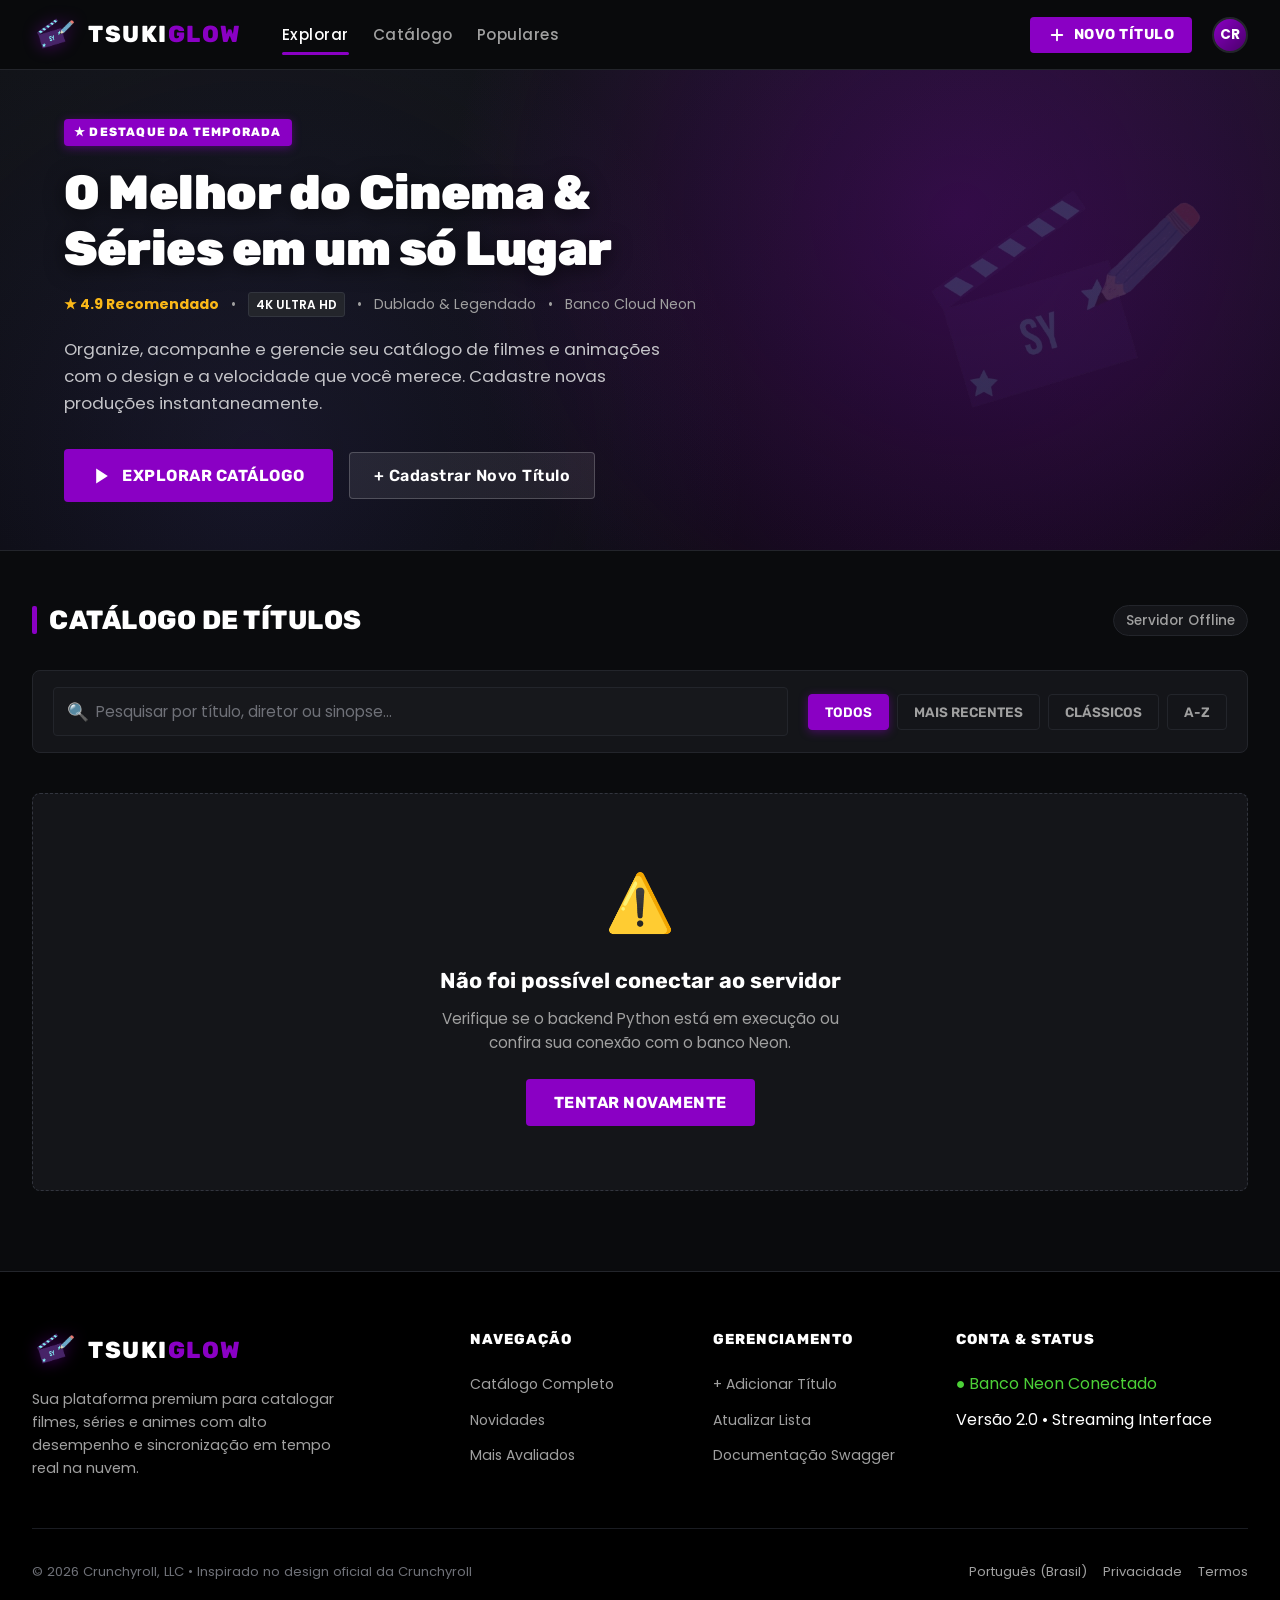
==== index.html @ 0252f812 "Alterando um pouco do Visu" ====
<!DOCTYPE html>
<html lang="pt-BR">
<head>
    <meta charset="UTF-8">
    <meta name="viewport" content="width=device-width, initial-scale=1.0">
    <title>TsukiGlow | Catálogo de Filmes & Séries (feito por Ana Quezia, ou Seo Yoon para os mais intimos)</title>
    <!-- Favicon com a Logo Oficial -->
    <link rel="icon" type="image/png" href="logotipo_sem_fundo.png">
    <link rel="stylesheet" href="style.css">
</head>
<body>

    <!-- ================= NAVBAR ================= -->
    <header class="cr-navbar">
        <div class="cr-nav-left">
            <a href="#" class="cr-brand" onclick="window.scrollTo({top: 0, behavior: 'smooth'}); return false;">
                <!-- Logo TsukiGlow -->
                <img src="logotipo_sem_fundo.png" alt="TsukiGlow" class="cr-logo-img">
                <div class="cr-brand-name">Tsuki<span>Glow</span></div>
            </a>
            <ul class="cr-nav-links">
                <li><a href="#catalogo" class="active">Explorar</a></li>
                <li><a href="#catalogo">Catálogo</a></li>
                <li><a href="#catalogo">Populares</a></li>
            </ul>
        </div>

        <div class="cr-nav-right">
            <button class="btn-add-nav" onclick="abrirModalCadastro()">
                <svg width="18" height="18" viewBox="0 0 24 24" fill="none" stroke="currentColor" stroke-width="2.5" stroke-linecap="round" stroke-linejoin="round">
                    <line x1="12" y1="5" x2="12" y2="19"></line>
                    <line x1="5" y1="12" x2="19" y2="12"></line>
                </svg>
                Novo Título
            </button>
            <div class="cr-user-badge" title="Usuário Premium">CR</div>
        </div>
    </header>

    <!-- ================= HERO SECTION (DESTAQUE CRUNCHYROLL) ================= -->
    <section class="cr-hero">
        <div class="cr-hero-content">
            <div class="cr-hero-badge">★ Destaque da Temporada</div>
            <h1 class="cr-hero-title">O Melhor do Cinema & Séries em um só Lugar</h1>
            <div class="cr-hero-meta">
                <span class="tag-rating">★ 4.9 Recomendado</span>
                <span>•</span>
                <span class="tag-quality">4K ULTRA HD</span>
                <span>•</span>
                <span>Dublado & Legendado</span>
                <span>•</span>
                <span>Banco Cloud Neon</span>
            </div>
            <p class="cr-hero-desc">
                Organize, acompanhe e gerencie seu catálogo de filmes e animações com o design e a velocidade que você merece. Cadastre novas produções instantaneamente.
            </p>
            <div class="cr-hero-actions">
                <a href="#catalogo" class="btn-hero-primary">
                    <svg width="20" height="20" viewBox="0 0 24 24" fill="currentColor">
                        <polygon points="5 3 19 12 5 21 5 3"></polygon>
                    </svg>
                    Explorar Catálogo
                </a>
                <button class="btn-hero-secondary" onclick="abrirModalCadastro()">
                    + Cadastrar Novo Título
                </button>
            </div>
        </div>

        <!-- Marca d'água / elemento decorativo ao fundo -->
        <div class="cr-hero-backdrop-pattern">
            <img src="logotipo_sem_fundo.png" alt="" width="320" height="320" style="object-fit: contain;">
        </div>
    </section>

    <!-- ================= CONTEÚDO PRINCIPAL (CATÁLOGO) ================= -->
    <main class="cr-main-container" id="catalogo">
        
        <!-- Cabeçalho da Seção com Linha Laranja -->
        <div class="cr-section-header">
            <div class="cr-section-title-wrap">
                <div class="cr-orange-bar"></div>
                <h2 class="cr-section-title">Catálogo de Títulos</h2>
            </div>
            <div class="cr-counter-badge" id="contadorFilmes">Carregando catálogo...</div>
        </div>

        <!-- Barra de Busca & Filtros Rápidos -->
        <div class="cr-controls-bar">
            <div class="cr-search-box">
                <input 
                    type="text" 
                    id="pesquisa" 
                    class="cr-search-input" 
                    placeholder="Pesquisar por título, diretor ou sinopse..." 
                    oninput="filtrarFilmes()"
                >
                <div class="cr-search-icon">🔍</div>
            </div>

            <div class="cr-filter-tabs">
                <button class="cr-filter-btn active" onclick="aplicarFiltroOrdem('todos', this)">Todos</button>
                <button class="cr-filter-btn" onclick="aplicarFiltroOrdem('recentes', this)">Mais Recentes</button>
                <button class="cr-filter-btn" onclick="aplicarFiltroOrdem('antigos', this)">Clássicos</button>
                <button class="cr-filter-btn" onclick="aplicarFiltroOrdem('az', this)">A-Z</button>
            </div>
        </div>

        <!-- Grade de Filmes / Séries -->
        <div id="listaFilmes" class="cr-movies-grid">
            <div style="grid-column: 1 / -1; text-align: center;">
                <div class="cr-spinner"></div>
                <p style="color: var(--cr-text-secondary);">Conectando ao banco de dados...</p>
            </div>
        </div>

    </main>

    <!-- ================= MODAL DE CADASTRO / EDIÇÃO ================= -->
    <div class="cr-modal-overlay" id="modalFilme" onclick="tratarCliqueFora(event)">
        <div class="cr-modal" role="dialog" aria-modal="true">
            <div class="cr-modal-header">
                <div class="cr-modal-title-wrap">
                    <div class="cr-orange-bar"></div>
                    <h3 class="cr-modal-title" id="tituloForm">Cadastrar Filme ou Série</h3>
                </div>
                <button type="button" class="cr-modal-close" onclick="fecharModal()" aria-label="Fechar">&times;</button>
            </div>
            
            <form id="formFilme" onsubmit="salvarFilme(event)">
                <div class="cr-modal-body">
                    <input type="hidden" id="filmeId">

                    <div class="cr-form-group">
                        <label for="titulo">Título da Obra</label>
                        <input 
                            type="text" 
                            id="titulo" 
                            class="cr-form-control" 
                            placeholder="Ex: Demon Slayer: Mugen Train, Carros, Matrix" 
                            required
                        >
                    </div>

                    <div class="cr-form-group" style="display: grid; grid-template-columns: 2fr 1fr; gap: 12px;">
                        <div>
                            <label for="diretor">Diretor / Estúdio</label>
                            <input 
                                type="text" 
                                id="diretor" 
                                class="cr-form-control" 
                                placeholder="Ex: John Lasseter, Haruo Sotozaki" 
                                required
                            >
                        </div>
                        <div>
                            <label for="ano">Ano</label>
                            <input 
                                type="number" 
                                id="ano" 
                                class="cr-form-control" 
                                placeholder="Ex: 2024" 
                                min="1888" 
                                max="2099" 
                                required
                            >
                        </div>
                    </div>

                    <div class="cr-form-group">
    <label for="link_trailer">Link do Trailer (YouTube)</label>
    <input 
        type="url" 
        id="link_trailer" 
        class="cr-form-control" 
        placeholder="Ex: https://www.youtube.com/watch?v=dQw4w9WgXcQ"
    >
</div>
                    <div class="cr-form-group">
                        <label for="descricao">Sinopse / Descrição</label>
                        <textarea 
                            id="descricao" 
                            class="cr-form-control" 
                            placeholder="Conte um pouco sobre a história, personagens e gênero deste título..."
                        ></textarea>
                    </div>

                    <div class="cr-modal-footer">
                        <button type="button" class="btn-modal-cancel" onclick="fecharModal()">Cancelar</button>
                        <button type="submit" id="btnSalvar" class="btn-modal-submit">Salvar no Catálogo</button>
                    </div>
                </div>
            </form>
        </div>
    </div>

    <!-- ================= NOTIFICAÇÕES TOAST ================= -->
    <div class="cr-toast-container" id="toastContainer"></div>

    <!-- ================= FOOTER (ESTILO CRUNCHYROLL) ================= -->
    <footer class="cr-footer">
        <div class="cr-footer-inner">
            <div class="cr-footer-grid">
                <div class="cr-footer-brand">
                    <div class="cr-brand">
                        <img src="logotipo_sem_fundo.png" alt="TsukiGlow" class="cr-logo-img">
                        <div class="cr-brand-name">Tsuki<span>Glow</span></div>
                    </div>
                    <p>Sua plataforma premium para catalogar filmes, séries e animes com alto desempenho e sincronização em tempo real na nuvem.</p>
                </div>

                <div class="cr-footer-col">
                    <h4>Navegação</h4>
                    <ul>
                        <li><a href="#catalogo">Catálogo Completo</a></li>
                        <li><a href="#catalogo">Novidades</a></li>
                        <li><a href="#catalogo">Mais Avaliados</a></li>
                    </ul>
                </div>

                <div class="cr-footer-col">
                    <h4>Gerenciamento</h4>
                    <ul>
                        <li><a href="javascript:void(0)" onclick="abrirModalCadastro()">+ Adicionar Título</a></li>
                        <li><a href="javascript:void(0)" onclick="carregarFilmes()">Atualizar Lista</a></li>
                        <li><a href="/apidocs" target="_blank">Documentação Swagger</a></li>
                    </ul>
                </div>

                <div class="cr-footer-col">
                    <h4>Conta & Status</h4>
                    <ul>
                        <li><span style="color: #4cd137;">● Banco Neon Conectado</span></li>
                        <li><span>Versão 2.0 • Streaming Interface</span></li>
                    </ul>
                </div>
            </div>

            <div class="cr-footer-bottom">
                <div>© 2026 Crunchyroll, LLC • Inspirado no design oficial da Crunchyroll</div>
                <div class="cr-footer-badges">
                    <span>Português (Brasil)</span>
                    <span>Privacidade</span>
                    <span>Termos</span>
                </div>
            </div>
        </div>
    </footer>

    <!-- ================= JAVASCRIPT ================= -->
    <script>
        // URL da API com fallback robusto
        let API_URL = (window.location.hostname === 'localhost' || window.location.hostname === '127.0.0.1' || window.location.protocol === 'file:')
            ? 'http://127.0.0.1:5000/filmes'
            : 'https://filmes-e-seriesana.onrender.com/filmes';

        let todosOsFilmes = [];
        let filtroAtual = 'todos';

        // Estilos e paletas temáticas dinâmicas para as capas dos cartões
        const temasPoster = [
            { bg: 'linear-gradient(135deg, #8A00C4 0%, #4d006e 60%, #150020 100%)', cat: 'AÇÃO & AVENTURA', icon: '🔥' },
            { bg: 'linear-gradient(135deg, #6c5ce7 0%, #2b1055 60%, #0d051a 100%)', cat: 'FICÇÃO CIENTÍFICA', icon: '⚡' },
            { bg: 'linear-gradient(135deg, #00b894 0%, #004d40 60%, #001a14 100%)', cat: 'FANTASIA', icon: '🌌' },
            { bg: 'linear-gradient(135deg, #e84393 0%, #631238 60%, #1a030c 100%)', cat: 'DRAMA', icon: '🌸' },
            { bg: 'linear-gradient(135deg, #0984e3 0%, #0b3966 60%, #021221 100%)', cat: 'SHONEN', icon: '⚔️' },
            { bg: 'linear-gradient(135deg, #f39c12 0%, #7d4800 60%, #1f1100 100%)', cat: 'CLÁSSICO', icon: '⭐' },
            { bg: 'linear-gradient(135deg, #e17055 0%, #631f10 60%, #1b0703 100%)', cat: 'SUSPENSE', icon: '🌑' }
        ];

        function obterTemaPoster(id, titulo) {
            let hash = 0;
            const str = (titulo || '') + id;
            for (let i = 0; i < str.length; i++) {
                hash = (hash << 5) - hash + str.charCodeAt(i);
                hash |= 0;
            }
            return temasPoster[Math.abs(hash) % temasPoster.length];
        }

        // Carrega filmes do backend
        async function carregarFilmes() {
            const divLista = document.getElementById('listaFilmes');
            divLista.innerHTML = `
                <div style="grid-column: 1 / -1; text-align: center; padding: 3rem 1rem;">
                    <div class="cr-spinner"></div>
                    <p style="color: var(--cr-text-secondary); margin-top: 10px;">Carregando produções...</p>
                </div>
            `;
            
            try {
                let resposta;
                try {
                    resposta = await fetch(API_URL);
                    if (!resposta.ok) throw new Error('Falha ao obter filmes da URL primária');
                } catch (primeiroErro) {
                    const fallbackUrl = API_URL.includes('127.0.0.1') || API_URL.includes('localhost')
                        ? 'https://filmes-e-seriesana.onrender.com/filmes'
                        : 'http://127.0.0.1:5000/filmes';
                    resposta = await fetch(fallbackUrl);
                    if (resposta.ok) API_URL = fallbackUrl;
                }
                
                todosOsFilmes = await resposta.json();
                aplicarFiltroOrdem(filtroAtual);
            } catch (erro) {
                console.error('Erro de conexão:', erro);
                divLista.innerHTML = `
                    <div class="cr-empty-state">
                        <div class="cr-empty-icon">⚠️</div>
                        <h3 class="cr-empty-title">Não foi possível conectar ao servidor</h3>
                        <p class="cr-empty-desc">Verifique se o backend Python está em execução ou confira sua conexão com o banco Neon.</p>
                        <button class="btn-hero-primary" onclick="carregarFilmes()">Tentar Novamente</button>
                    </div>
                `;
                document.getElementById('contadorFilmes').innerText = 'Servidor Offline';
            }
        }

        // Renderiza lista com cartões Crunchyroll
        function renderizarLista(filmes) {
            const divLista = document.getElementById('listaFilmes');
            const contador = document.getElementById('contadorFilmes');
            divLista.innerHTML = '';

            contador.innerText = `${filmes.length} título${filmes.length === 1 ? '' : 's'} encontrado${filmes.length === 1 ? '' : 's'}`;

            if (!filmes || filmes.length === 0) {
                divLista.innerHTML = `
                    <div class="cr-empty-state">
                        <div class="cr-empty-icon">🎬</div>
                        <h3 class="cr-empty-title">Nenhum título encontrado</h3>
                        <p class="cr-empty-desc">Adicione um novo filme ou tente pesquisar por outro termo na barra de busca.</p>
                        <button class="btn-hero-primary" onclick="abrirModalCadastro()">+ Cadastrar Primeiro Título</button>
                    </div>
                `;
                return;
            }

            filmes.forEach(filme => {
                const tema = obterTemaPoster(filme.id, filme.titulo);
                const descTexto = filme.descricao ? escapeHtml(filme.descricao) : 'Sem sinopse cadastrada.';

                // 🌟 MÁGICA DO TRAILER AQUI:
                const acaoPlay = filme.link_trailer 
                    ? `onclick="window.open('${escapeHtml(filme.link_trailer)}', '_blank')"` 
                    : `onclick="exibirToast('Nenhum trailer cadastrado para este título.', true)"`;

                const cardHtml = `
                    <article class="cr-card" id="card-${filme.id}">
                        <!-- Pôster do Cartão -->
                        <div class="cr-poster">
                            <div class="cr-poster-bg" style="background: ${tema.bg};"></div>
                            <div class="cr-poster-overlay"></div>
                            
                            <!-- Badges -->
                            <div class="cr-poster-badges">
                                <span class="cr-badge-dub">DUB | LEG</span>
                                <span class="cr-badge-year">${filme.ano || '—'}</span>
                            </div>

                            <!-- Botão de Play no Hover (AGORA COM O TRAILER!) -->
                            <div class="cr-poster-play" title="Assistir Trailer" ${acaoPlay}>
                                <svg width="22" height="22" viewBox="0 0 24 24" fill="currentColor">
                                    <polygon points="6 4 20 12 6 20 6 4"></polygon>
                                </svg>
                            </div>

                            <span class="cr-poster-category">${tema.icon} ${tema.cat}</span>
                        </div>

                        <!-- Detalhes do Cartão -->
                        <div class="cr-card-body">
                            <h3 class="cr-card-title" title="${escapeHtml(filme.titulo || '')}">${escapeHtml(filme.titulo || 'Sem Título')}</h3>
                            
                            <div class="cr-card-director">
                                <svg width="14" height="14" viewBox="0 0 24 24" fill="none" stroke="currentColor" stroke-width="2">
                                    <circle cx="12" cy="12" r="10"></circle>
                                    <line x1="12" y1="8" x2="12" y2="12"></line>
                                    <line x1="12" y1="16" x2="12.01" y2="16"></line>
                                </svg>
                                <span>${escapeHtml(filme.diretor || 'Desconhecido')}</span>
                            </div>

                            <p class="cr-card-desc">${descTexto}</p>

                            <!-- Ações -->
                            <div class="cr-card-actions">
                                <button class="btn-card-edit" onclick="prepararEdicao(${filme.id})" title="Editar título">
                                    <svg width="14" height="14" viewBox="0 0 24 24" fill="none" stroke="currentColor" stroke-width="2">
                                        <path d="M11 4H4a2 2 0 0 0-2 2v14a2 2 0 0 0 2 2h14a2 2 0 0 0 2-2v-7"></path>
                                        <path d="M18.5 2.5a2.121 2.121 0 0 1 3 3L12 15l-4 1 1-4 9.5-9.5z"></path>
                                    </svg>
                                    Editar
                                </button>
                                <button class="btn-card-delete" onclick="excluirFilme(${filme.id}, '${escapeHtml(filme.titulo || '')}')" title="Excluir do catálogo">
                                    <svg width="15" height="15" viewBox="0 0 24 24" fill="none" stroke="currentColor" stroke-width="2">
                                        <polyline points="3 6 5 6 21 6"></polyline>
                                        <path d="M19 6v14a2 2 0 0 1-2 2H7a2 2 0 0 1-2-2V6m3 0V4a2 2 0 0 1 2-2h4a2 2 0 0 1 2 2v2"></path>
                                    </svg>
                                </button>
                            </div>
                        </div>
                    </article>
                `;
                divLista.insertAdjacentHTML('beforeend', cardHtml);
            });
        }

        // Filtra por termo digitado na barra de pesquisa
        function filtrarFilmes() {
            const termo = document.getElementById('pesquisa').value.toLowerCase().trim();
            const filtrados = todosOsFilmes.filter(f => {
                const titulo = (f.titulo || '').toLowerCase();
                const descricao = (f.descricao || '').toLowerCase();
                const diretor = (f.diretor || '').toLowerCase();
                return titulo.includes(termo) || descricao.includes(termo) || diretor.includes(termo);
            });
            renderizarLista(filtrados);
        }

        // Filtra / Ordena títulos
        function aplicarFiltroOrdem(tipo, botaoClicado) {
            filtroAtual = tipo;
            
            // Atualiza classe ativa dos botões
            if (botaoClicado) {
                document.querySelectorAll('.cr-filter-btn').forEach(btn => btn.classList.remove('active'));
                botaoClicado.classList.add('active');
            }

            let ordenados = [...todosOsFilmes];

            if (tipo === 'recentes') {
                ordenados.sort((a, b) => (b.ano || 0) - (a.ano || 0));
            } else if (tipo === 'antigos') {
                ordenados.sort((a, b) => (a.ano || 0) - (b.ano || 0));
            } else if (tipo === 'az') {
                ordenados.sort((a, b) => (a.titulo || '').localeCompare(b.titulo || ''));
            }

            // Considera também a pesquisa digitada se houver
            const termo = document.getElementById('pesquisa').value.toLowerCase().trim();
            if (termo) {
                ordenados = ordenados.filter(f => {
                    const titulo = (f.titulo || '').toLowerCase();
                    const descricao = (f.descricao || '').toLowerCase();
                    const diretor = (f.diretor || '').toLowerCase();
                    return titulo.includes(termo) || descricao.includes(termo) || diretor.includes(termo);
                });
            }

            renderizarLista(ordenados);
        }

        // Gerenciamento do Modal
        function abrirModalCadastro() {
            limparFormulario();
            document.getElementById('tituloForm').innerText = 'Cadastrar Novo Título';
            document.getElementById('btnSalvar').innerText = 'Salvar no Catálogo';
            const modal = document.getElementById('modalFilme');
            modal.classList.add('active');
            document.getElementById('titulo').focus();
        }

        function fecharModal() {
            const modal = document.getElementById('modalFilme');
            modal.classList.remove('active');
        }

        function tratarCliqueFora(e) {
            if (e.target.id === 'modalFilme') {
                fecharModal();
            }
        }

        document.addEventListener('keydown', (e) => {
            if (e.key === 'Escape') fecharModal();
        });

        // Submissão do Formulário (Salvar / Editar)
        async function salvarFilme(e) {
            e.preventDefault();
            const btnSalvar = document.getElementById('btnSalvar');
            const id = document.getElementById('filmeId').value;
            const filmeDado = {
                titulo: document.getElementById('titulo').value.trim(),
                diretor: document.getElementById('diretor').value.trim(),
                ano: parseInt(document.getElementById('ano').value),
                descricao: document.getElementById('descricao').value.trim(),
                link_trailer: document.getElementById('link_trailer').value.trim()
            };

            btnSalvar.disabled = true;
            btnSalvar.innerText = 'Salvando...';

            try {
                let resposta;
                if (id) {
                    resposta = await fetch(`${API_URL}/${id}`, {
                        method: 'PUT',
                        headers: { 'Content-Type': 'application/json' },
                        body: JSON.stringify(filmeDado)
                    });
                    exibirToast('Título atualizado com sucesso!');
                } else {
                    resposta = await fetch(API_URL, {
                        method: 'POST',
                        headers: { 'Content-Type': 'application/json' },
                        body: JSON.stringify(filmeDado)
                    });
                    exibirToast('Novo título adicionado ao catálogo!');
                }

                if (!resposta.ok) {
                    const erroJson = await resposta.json();
                    throw new Error(erroJson.erro || 'Falha ao salvar título');
                }

                fecharModal();
                limparFormulario();
                await carregarFilmes();
            } catch (err) {
                exibirToast(err.message || 'Erro ao processar requisição', true);
            } finally {
                btnSalvar.disabled = false;
                btnSalvar.innerText = id ? 'Atualizar Título' : 'Salvar no Catálogo';
            }
        }

        // Excluir Filme
        async function excluirFilme(id, titulo) {
            const nomeExibido = titulo ? `"${titulo}"` : 'este título';
            if (confirm(`Deseja realmente remover ${nomeExibido} do catálogo Crunchyroll?`)) {
                try {
                    const resposta = await fetch(`${API_URL}/${id}`, { method: 'DELETE' });
                    if (!resposta.ok) throw new Error('Erro ao excluir');
                    exibirToast(`Título removido do catálogo com sucesso.`);
                    carregarFilmes();
                } catch (err) {
                    exibirToast('Erro ao remover o filme.', true);
                }
            }
        }

        // Preparar Edição
        function prepararEdicao(id) {
            const filme = todosOsFilmes.find(f => f.id === id);
            if (!filme) return;

            document.getElementById('filmeId').value = filme.id;
            document.getElementById('titulo').value = filme.titulo || '';
            document.getElementById('diretor').value = filme.diretor || '';
            document.getElementById('ano').value = filme.ano || '';
            document.getElementById('descricao').value = filme.descricao || '';
            document.getElementById('link_trailer').value = filme.link_trailer || '';
            
            document.getElementById('tituloForm').innerText = 'Editar Título';
            document.getElementById('btnSalvar').innerText = 'Atualizar Título';

            const modal = document.getElementById('modalFilme');
            modal.classList.add('active');
            document.getElementById('titulo').focus();
        }

        function limparFormulario() {
            document.getElementById('formFilme').reset();
            document.getElementById('filmeId').value = '';
            document.getElementById('descricao').value = '';
            document.getElementById('link_trailer').value = '';
        }

        // Sistema de Notificações Toast
        function exibirToast(mensagem, isErro = false) {
            const container = document.getElementById('toastContainer');
            const toast = document.createElement('div');
            toast.className = `cr-toast ${isErro ? 'toast-error' : ''}`;
            toast.innerHTML = `
                <span>${isErro ? '❌' : '✨'}</span>
                <div>${escapeHtml(mensagem)}</div>
            `;
            container.appendChild(toast);

            setTimeout(() => {
                toast.style.opacity = '0';
                toast.style.transform = 'translateX(60px)';
                toast.style.transition = 'all 0.4s ease';
                setTimeout(() => toast.remove(), 400);
            }, 3500);
        }

        // Sanitização contra XSS
        function escapeHtml(str) { 
            if (!str) return '';
            return String(str)
                .replace(/&/g, '&amp;')
                .replace(/</g, '&lt;')
                .replace(/>/g, '&gt;')
                .replace(/"/g, '&quot;')
                .replace(/'/g, '&#39;');
        }

        // Inicia o carregamento ao abrir a página
        carregarFilmes();
    </script>
</body>
</html>
---- style.css ----
@import url('https://fonts.googleapis.com/css2?family=Rubik:wght@300;400;500;600;700;800;900&family=Poppins:wght@400;500;600;700&display=swap');

:root {
    /* Roxo Neon (#8A00C4) */
    --cr-purple-neon: #8A00C4;
    --cr-purple-neon-hover: #a214e6;
    --cr-purple-neon-active: #7300a4;
    --cr-purple-neon-glow: rgba(138, 0, 196, 0.45);
    --cr-purple-neon-soft: rgba(138, 0, 196, 0.18);

    --cr-orange: var(--cr-purple-neon);
    --cr-orange-hover: var(--cr-purple-neon-hover);
    --cr-orange-active: var(--cr-purple-neon-active);
    --cr-orange-glow: var(--cr-purple-neon-glow);
    --cr-orange-soft: var(--cr-purple-neon-soft);
    
    --cr-bg-black: #000000;
    --cr-bg-dark: #0a0b0d;
    --cr-bg-card: #141519;
    --cr-bg-card-hover: #1c1e24;
    --cr-bg-elevated: #23252b;
    --cr-bg-input: #17181c;
    
    --cr-border: #23252b;
    --cr-border-light: #32353e;
    --cr-border-focus: var(--cr-purple-neon);
    
    --cr-text-primary: #ffffff;
    --cr-text-secondary: #a0a0a0;
    --cr-text-muted: #6f7178;
    --cr-gold: #fab818;
    --cr-danger: #ff334b;
    
    --font-heading: 'Rubik', 'Poppins', sans-serif;
    --font-body: 'Poppins', 'Rubik', sans-serif;
    --radius-sm: 4px;
    --radius-md: 8px;
    --radius-lg: 12px;
    --transition: all 0.25s cubic-bezier(0.2, 0.8, 0.2, 1);
}

/* =========================================
   Reset & Base Styles
   ========================================= */
* {
    box-sizing: border-box;
    margin: 0;
    padding: 0;
}

html {
    scroll-behavior: smooth;
}

body {
    font-family: var(--font-body);
    background-color: var(--cr-bg-dark);
    color: var(--cr-text-primary);
    line-height: 1.6;
    min-height: 100vh;
    display: flex;
    flex-direction: column;
    overflow-x: hidden;
    -webkit-font-smoothing: antialiased;
}

/* Scrollbar estilizada TsukiGlow */
::-webkit-scrollbar {
    width: 8px;
}
::-webkit-scrollbar-track {
    background: var(--cr-bg-black);
}
::-webkit-scrollbar-thumb {
    background: #32353e;
    border-radius: 4px;
}
::-webkit-scrollbar-thumb:hover {
    background: var(--cr-orange);
}

/* =========================================
   Navbar (TsukiGlow Header)
   ========================================= */
.cr-navbar {
    position: sticky;
    top: 0;
    z-index: 1000;
    background-color: rgba(10, 11, 13, 0.95);
    backdrop-filter: blur(16px);
    -webkit-backdrop-filter: blur(16px);
    border-bottom: 1px solid var(--cr-border);
    padding: 0 2rem;
    height: 70px;
    display: flex;
    align-items: center;
    justify-content: space-between;
}

.cr-nav-left {
    display: flex;
    align-items: center;
    gap: 2.5rem;
}

.cr-brand {
    display: flex;
    align-items: center;
    gap: 12px;
    text-decoration: none;
    color: var(--cr-text-primary);
    cursor: pointer;
}

.cr-logo-img,
.cr-logo-svg {
    width: 44px;
    height: 44px;
    object-fit: contain;
    filter: drop-shadow(0 0 8px var(--cr-orange-glow));
    transition: var(--transition);
}

.cr-brand:hover .cr-logo-img,
.cr-brand:hover .cr-logo-svg {
    transform: rotate(10deg) scale(1.08);
}

.cr-brand-name {
    font-family: var(--font-heading);
    font-size: 1.45rem;
    font-weight: 800;
    letter-spacing: 1.5px;
    color: #ffffff;
    text-transform: uppercase;
}

.cr-brand-name span {
    color: var(--cr-orange);
}

.cr-nav-links {
    display: flex;
    align-items: center;
    gap: 1.5rem;
    list-style: none;
}

.cr-nav-links a {
    color: var(--cr-text-secondary);
    text-decoration: none;
    font-size: 0.95rem;
    font-weight: 500;
    letter-spacing: 0.5px;
    transition: var(--transition);
    padding: 6px 0;
    position: relative;
}

.cr-nav-links a:hover,
.cr-nav-links a.active {
    color: var(--cr-text-primary);
}

.cr-nav-links a.active::after,
.cr-nav-links a:hover::after {
    content: '';
    position: absolute;
    bottom: -4px;
    left: 0;
    width: 100%;
    height: 3px;
    background-color: var(--cr-orange);
    border-radius: 2px;
}

.cr-nav-right {
    display: flex;
    align-items: center;
    gap: 1.25rem;
}

.btn-add-nav {
    display: flex;
    align-items: center;
    gap: 8px;
    background-color: var(--cr-orange);
    color: #ffffff;
    border: none;
    padding: 9px 18px;
    font-size: 0.9rem;
    font-weight: 700;
    font-family: var(--font-heading);
    letter-spacing: 0.5px;
    border-radius: var(--radius-sm);
    cursor: pointer;
    transition: var(--transition);
    text-transform: uppercase;
}

.btn-add-nav:hover {
    background-color: var(--cr-orange-hover);
    box-shadow: 0 4px 16px var(--cr-orange-glow);
    transform: translateY(-1px);
}

.btn-add-nav:active {
    background-color: var(--cr-orange-active);
    transform: translateY(0);
}

.cr-user-badge {
    width: 36px;
    height: 36px;
    border-radius: 50%;
    background: linear-gradient(135deg, var(--cr-orange), #4a006a);
    display: flex;
    align-items: center;
    justify-content: center;
    font-weight: 700;
    font-size: 0.85rem;
    color: white;
    cursor: pointer;
    border: 2px solid #23252b;
    transition: var(--transition);
}

.cr-user-badge:hover {
    border-color: var(--cr-orange);
    transform: scale(1.05);
}

/* =========================================
   Hero Section (TsukiGlow Featured Showcase)
   ========================================= */
.cr-hero {
    position: relative;
    min-height: 480px;
    background: radial-gradient(circle at 75% 30%, rgba(138, 0, 196, 0.22), transparent 50%),
                radial-gradient(circle at 20% 80%, rgba(108, 92, 231, 0.12), transparent 45%),
                linear-gradient(180deg, #111317 0%, var(--cr-bg-dark) 100%);
    display: flex;
    align-items: center;
    padding: 3rem 4rem;
    border-bottom: 1px solid var(--cr-border);
    overflow: hidden;
}

.cr-hero::before {
    content: '';
    position: absolute;
    inset: 0;
    background: radial-gradient(circle at 85% 50%, rgba(138, 0, 196, 0.12) 0%, transparent 60%);
    pointer-events: none;
}

.cr-hero-backdrop-pattern {
    position: absolute;
    right: 5%;
    top: 50%;
    transform: translateY(-50%);
    opacity: 0.15;
    pointer-events: none;
    display: flex;
    align-items: center;
    justify-content: center;
}

.cr-hero-content {
    max-width: 680px;
    position: relative;
    z-index: 2;
    animation: fadeInHero 0.8s ease-out forwards;
}

@keyframes fadeInHero {
    from {
        opacity: 0;
        transform: translateY(20px);
    }
    to {
        opacity: 1;
        transform: translateY(0);
    }
}

.cr-hero-badge {
    display: inline-flex;
    align-items: center;
    gap: 6px;
    background-color: var(--cr-orange);
    color: #ffffff;
    font-family: var(--font-heading);
    font-size: 0.75rem;
    font-weight: 800;
    letter-spacing: 1.2px;
    padding: 4px 10px;
    border-radius: var(--radius-sm);
    text-transform: uppercase;
    margin-bottom: 1.2rem;
    box-shadow: 0 2px 10px var(--cr-orange-glow);
}

.cr-hero-title {
    font-family: var(--font-heading);
    font-size: 3rem;
    font-weight: 900;
    line-height: 1.15;
    letter-spacing: -0.5px;
    color: #ffffff;
    margin-bottom: 1rem;
    text-shadow: 0 4px 20px rgba(0, 0, 0, 0.6);
}

.cr-hero-meta {
    display: flex;
    align-items: center;
    flex-wrap: wrap;
    gap: 12px;
    margin-bottom: 1.2rem;
    font-size: 0.88rem;
    color: var(--cr-text-secondary);
}

.cr-hero-meta .tag-rating {
    color: var(--cr-gold);
    font-weight: 700;
    display: flex;
    align-items: center;
    gap: 4px;
}

.cr-hero-meta .tag-quality {
    background: var(--cr-bg-elevated);
    padding: 2px 7px;
    border-radius: 3px;
    border: 1px solid var(--cr-border-light);
    font-size: 0.75rem;
    font-weight: 600;
    color: #fff;
}

.cr-hero-desc {
    font-size: 1.05rem;
    color: #c4c4c8;
    margin-bottom: 2rem;
    line-height: 1.6;
    max-width: 600px;
}

.cr-hero-actions {
    display: flex;
    align-items: center;
    gap: 1rem;
    flex-wrap: wrap;
}

.btn-hero-primary {
    display: inline-flex;
    align-items: center;
    gap: 10px;
    background-color: var(--cr-orange);
    color: white;
    font-family: var(--font-heading);
    font-size: 1rem;
    font-weight: 700;
    letter-spacing: 0.5px;
    padding: 14px 28px;
    border-radius: var(--radius-sm);
    text-decoration: none;
    border: none;
    cursor: pointer;
    transition: var(--transition);
    text-transform: uppercase;
}

.btn-hero-primary:hover {
    background-color: var(--cr-orange-hover);
    box-shadow: 0 6px 22px var(--cr-orange-glow);
    transform: translateY(-2px);
}

.btn-hero-secondary {
    display: inline-flex;
    align-items: center;
    gap: 10px;
    background-color: rgba(255, 255, 255, 0.08);
    color: white;
    font-family: var(--font-heading);
    font-size: 1rem;
    font-weight: 600;
    letter-spacing: 0.5px;
    padding: 13px 24px;
    border-radius: var(--radius-sm);
    text-decoration: none;
    border: 1px solid rgba(255, 255, 255, 0.2);
    cursor: pointer;
    transition: var(--transition);
}

.btn-hero-secondary:hover {
    background-color: rgba(255, 255, 255, 0.15);
    border-color: #ffffff;
    transform: translateY(-2px);
}

/* =========================================
   Main Catalog Container
   ========================================= */
.cr-main-container {
    max-width: 1380px;
    width: 100%;
    margin: 0 auto;
    padding: 3rem 2rem 5rem 2rem;
    flex: 1;
}

/* Section Header com barra laranja TsukiGlow */
.cr-section-header {
    display: flex;
    align-items: center;
    justify-content: space-between;
    margin-bottom: 1.8rem;
    flex-wrap: wrap;
    gap: 1rem;
}

.cr-section-title-wrap {
    display: flex;
    align-items: center;
    gap: 12px;
}

.cr-orange-bar {
    width: 5px;
    height: 28px;
    background-color: var(--cr-orange);
    border-radius: 2px;
}

.cr-section-title {
    font-family: var(--font-heading);
    font-size: 1.65rem;
    font-weight: 800;
    letter-spacing: 0.5px;
    color: #ffffff;
    text-transform: uppercase;
}

.cr-counter-badge {
    font-size: 0.85rem;
    color: var(--cr-text-secondary);
    background: var(--cr-bg-card);
    border: 1px solid var(--cr-border);
    padding: 4px 12px;
    border-radius: 20px;
    font-weight: 500;
}

/* =========================================
   Search & Filter Bar
   ========================================= */
.cr-controls-bar {
    display: flex;
    align-items: center;
    justify-content: space-between;
    gap: 1.25rem;
    margin-bottom: 2.5rem;
    flex-wrap: wrap;
    background: var(--cr-bg-card);
    padding: 1rem 1.25rem;
    border-radius: var(--radius-md);
    border: 1px solid var(--cr-border);
}

.cr-search-box {
    position: relative;
    flex: 1;
    min-width: 280px;
}

.cr-search-icon {
    position: absolute;
    left: 14px;
    top: 50%;
    transform: translateY(-50%);
    color: var(--cr-text-muted);
    font-size: 1.1rem;
    pointer-events: none;
    transition: var(--transition);
}

.cr-search-input {
    width: 100%;
    background-color: var(--cr-bg-input);
    border: 1px solid var(--cr-border);
    color: #ffffff;
    padding: 12px 14px 12px 42px;
    border-radius: var(--radius-sm);
    font-family: var(--font-body);
    font-size: 0.95rem;
    outline: none;
    transition: var(--transition);
}

.cr-search-input:focus {
    border-color: var(--cr-orange);
    background-color: #1c1d22;
    box-shadow: 0 0 0 3px var(--cr-orange-soft);
}

.cr-search-input:focus + .cr-search-icon {
    color: var(--cr-orange);
}

.cr-search-input::placeholder {
    color: var(--cr-text-muted);
}

.cr-filter-tabs {
    display: flex;
    align-items: center;
    gap: 8px;
    flex-wrap: wrap;
}

.cr-filter-btn {
    background: transparent;
    border: 1px solid var(--cr-border);
    color: var(--cr-text-secondary);
    padding: 9px 16px;
    border-radius: var(--radius-sm);
    font-family: var(--font-heading);
    font-size: 0.85rem;
    font-weight: 600;
    cursor: pointer;
    transition: var(--transition);
    text-transform: uppercase;
}

.cr-filter-btn:hover {
    color: #ffffff;
    border-color: var(--cr-orange);
    background-color: var(--cr-bg-elevated);
}

.cr-filter-btn.active {
    background-color: var(--cr-orange);
    color: #ffffff;
    border-color: var(--cr-orange);
    box-shadow: 0 2px 10px var(--cr-orange-glow);
}

/* =========================================
   Movie Grid & TsukiGlow Cards
   ========================================= */
.cr-movies-grid {
    display: grid;
    grid-template-columns: repeat(auto-fill, minmax(260px, 1fr));
    gap: 24px;
}

/* O Cartão Estilo Anime / TsukiGlow */
.cr-card {
    background-color: var(--cr-bg-card);
    border-radius: var(--radius-md);
    overflow: hidden;
    border: 1px solid var(--cr-border);
    display: flex;
    flex-direction: column;
    transition: var(--transition);
    position: relative;
}

.cr-card:hover {
    transform: translateY(-8px);
    border-color: var(--cr-orange);
    box-shadow: 0 12px 30px rgba(0, 0, 0, 0.7), 0 0 20px var(--cr-orange-glow);
}

/* Pôster / Imagem Superior */
.cr-poster {
    width: 100%;
    height: 190px;
    position: relative;
    overflow: hidden;
    display: flex;
    align-items: center;
    justify-content: center;
    user-select: none;
}

.cr-poster-bg {
    position: absolute;
    inset: 0;
    transition: transform 0.4s ease;
}

.cr-card:hover .cr-poster-bg {
    transform: scale(1.08);
}

.cr-poster-overlay {
    position: absolute;
    inset: 0;
    background: linear-gradient(180deg, rgba(0,0,0,0.3) 0%, rgba(20,21,25,0.9) 100%);
}

/* Badges sobre o poster */
.cr-poster-badges {
    position: absolute;
    top: 10px;
    left: 10px;
    right: 10px;
    display: flex;
    justify-content: space-between;
    align-items: center;
    z-index: 3;
}

.cr-badge-dub {
    background-color: rgba(0, 0, 0, 0.75);
    border: 1px solid rgba(255, 255, 255, 0.25);
    color: #ffffff;
    font-family: var(--font-heading);
    font-size: 0.68rem;
    font-weight: 700;
    padding: 3px 7px;
    border-radius: 3px;
    text-transform: uppercase;
    letter-spacing: 0.5px;
    backdrop-filter: blur(4px);
}

.cr-badge-year {
    background-color: var(--cr-orange);
    color: #ffffff;
    font-family: var(--font-heading);
    font-size: 0.72rem;
    font-weight: 800;
    padding: 3px 8px;
    border-radius: 3px;
}

/* Botão de Play que surge no hover */
.cr-poster-play {
    position: absolute;
    z-index: 4;
    width: 52px;
    height: 52px;
    background-color: rgba(138, 0, 196, 0.95);
    border-radius: 50%;
    display: flex;
    align-items: center;
    justify-content: center;
    color: white;
    font-size: 1.4rem;
    opacity: 0;
    transform: scale(0.6);
    transition: var(--transition);
    box-shadow: 0 4px 18px rgba(0, 0, 0, 0.5);
}

.cr-poster-play svg {
    margin-left: 3px;
}

.cr-card:hover .cr-poster-play {
    opacity: 1;
    transform: scale(1);
}

.cr-poster-category {
    position: absolute;
    bottom: 10px;
    left: 12px;
    z-index: 3;
    font-family: var(--font-heading);
    font-size: 0.75rem;
    font-weight: 800;
    color: var(--cr-orange);
    text-transform: uppercase;
    letter-spacing: 1px;
}

/* Corpo do Cartão */
.cr-card-body {
    padding: 1.25rem;
    display: flex;
    flex-direction: column;
    flex: 1;
}

.cr-card-title {
    font-family: var(--font-heading);
    font-size: 1.15rem;
    font-weight: 700;
    color: #ffffff;
    margin-bottom: 0.4rem;
    line-height: 1.35;
    transition: var(--transition);
    display: -webkit-box;
    -webkit-line-clamp: 2;
    -webkit-box-orient: vertical;
    overflow: hidden;
}

.cr-card:hover .cr-card-title {
    color: var(--cr-orange);
}

.cr-card-director {
    font-size: 0.82rem;
    color: var(--cr-text-secondary);
    margin-bottom: 0.75rem;
    display: flex;
    align-items: center;
    gap: 6px;
}

.cr-card-director svg {
    color: var(--cr-orange);
}

.cr-card-desc {
    font-size: 0.85rem;
    color: #8c8f99;
    line-height: 1.5;
    margin-bottom: 1.2rem;
    display: -webkit-box;
    -webkit-line-clamp: 3;
    -webkit-box-orient: vertical;
    overflow: hidden;
    flex: 1;
}

/* Ações do Cartão */
.cr-card-actions {
    display: flex;
    align-items: center;
    gap: 8px;
    padding-top: 0.9rem;
    border-top: 1px solid var(--cr-border);
    margin-top: auto;
}

.btn-card-edit {
    flex: 1;
    display: inline-flex;
    align-items: center;
    justify-content: center;
    gap: 6px;
    background-color: var(--cr-bg-elevated);
    border: 1px solid var(--cr-border-light);
    color: #ffffff;
    padding: 8px 12px;
    border-radius: var(--radius-sm);
    font-family: var(--font-heading);
    font-size: 0.82rem;
    font-weight: 600;
    cursor: pointer;
    transition: var(--transition);
    text-transform: uppercase;
}

.btn-card-edit:hover {
    background-color: var(--cr-orange-soft);
    border-color: var(--cr-orange);
    color: var(--cr-orange);
}

.btn-card-delete {
    display: inline-flex;
    align-items: center;
    justify-content: center;
    background-color: var(--cr-bg-elevated);
    border: 1px solid var(--cr-border-light);
    color: var(--cr-text-muted);
    padding: 8px 12px;
    border-radius: var(--radius-sm);
    font-size: 0.85rem;
    cursor: pointer;
    transition: var(--transition);
}

.btn-card-delete:hover {
    background-color: rgba(255, 51, 75, 0.15);
    border-color: var(--cr-danger);
    color: var(--cr-danger);
}

/* =========================================
   Empty & Loading States
   ========================================= */
.cr-empty-state {
    grid-column: 1 / -1;
    text-align: center;
    padding: 4rem 2rem;
    background-color: var(--cr-bg-card);
    border-radius: var(--radius-md);
    border: 1px dashed var(--cr-border-light);
}

.cr-empty-icon {
    font-size: 3.5rem;
    margin-bottom: 1rem;
    color: var(--cr-text-muted);
}

.cr-empty-title {
    font-family: var(--font-heading);
    font-size: 1.35rem;
    font-weight: 700;
    color: #ffffff;
    margin-bottom: 0.5rem;
}

.cr-empty-desc {
    color: var(--cr-text-secondary);
    font-size: 0.95rem;
    max-width: 440px;
    margin: 0 auto 1.5rem auto;
}

/* Loading Spinner */
.cr-spinner {
    width: 44px;
    height: 44px;
    border: 4px solid var(--cr-border);
    border-top-color: var(--cr-orange);
    border-radius: 50%;
    animation: crSpin 0.8s linear infinite;
    margin: 3rem auto 1rem auto;
}

@keyframes crSpin {
    to { transform: rotate(360deg); }
}

/* =========================================
   TsukiGlow Modal (Cadastrar / Editar Filme)
   ========================================= */
.cr-modal-overlay {
    position: fixed;
    inset: 0;
    background-color: rgba(0, 0, 0, 0.82);
    backdrop-filter: blur(8px);
    -webkit-backdrop-filter: blur(8px);
    z-index: 2000;
    display: flex;
    align-items: center;
    justify-content: center;
    padding: 1.5rem;
    opacity: 0;
    visibility: hidden;
    transition: var(--transition);
}

.cr-modal-overlay.active {
    opacity: 1;
    visibility: visible;
}

.cr-modal {
    background-color: var(--cr-bg-card);
    border: 1px solid var(--cr-border-light);
    border-radius: var(--radius-lg);
    width: 100%;
    max-width: 540px;
    box-shadow: 0 20px 50px rgba(0, 0, 0, 0.9), 0 0 25px var(--cr-orange-glow);
    transform: scale(0.92) translateY(20px);
    transition: var(--transition);
    overflow: hidden;
}

.cr-modal-overlay.active .cr-modal {
    transform: scale(1) translateY(0);
}

.cr-modal-header {
    background-color: #0f1013;
    padding: 1.25rem 1.75rem;
    border-bottom: 1px solid var(--cr-border);
    display: flex;
    align-items: center;
    justify-content: space-between;
}

.cr-modal-title-wrap {
    display: flex;
    align-items: center;
    gap: 10px;
}

.cr-modal-title {
    font-family: var(--font-heading);
    font-size: 1.25rem;
    font-weight: 800;
    color: #ffffff;
    text-transform: uppercase;
    letter-spacing: 0.5px;
}

.cr-modal-close {
    background: transparent;
    border: none;
    color: var(--cr-text-secondary);
    font-size: 1.6rem;
    cursor: pointer;
    line-height: 1;
    transition: var(--transition);
    display: flex;
    align-items: center;
    justify-content: center;
    width: 32px;
    height: 32px;
    border-radius: 4px;
}

.cr-modal-close:hover {
    color: #ffffff;
    background-color: var(--cr-bg-elevated);
}

.cr-modal-body {
    padding: 1.75rem;
}

.cr-form-group {
    margin-bottom: 1.25rem;
}

.cr-form-group label {
    display: block;
    font-family: var(--font-heading);
    font-size: 0.82rem;
    font-weight: 700;
    color: #c4c4c8;
    text-transform: uppercase;
    letter-spacing: 0.5px;
    margin-bottom: 6px;
}

.cr-form-control {
    width: 100%;
    background-color: var(--cr-bg-input);
    border: 1px solid var(--cr-border);
    color: #ffffff;
    padding: 12px 14px;
    border-radius: var(--radius-sm);
    font-family: var(--font-body);
    font-size: 0.95rem;
    outline: none;
    transition: var(--transition);
}

.cr-form-control:focus {
    border-color: var(--cr-orange);
    background-color: #1a1c22;
    box-shadow: 0 0 0 3px var(--cr-orange-soft);
}

.cr-form-control::placeholder {
    color: var(--cr-text-muted);
}

textarea.cr-form-control {
    resize: vertical;
    min-height: 90px;
}

.cr-modal-footer {
    display: flex;
    align-items: center;
    justify-content: flex-end;
    gap: 12px;
    padding-top: 1rem;
    border-top: 1px solid var(--cr-border);
    margin-top: 1.5rem;
}

.btn-modal-cancel {
    background-color: var(--cr-bg-elevated);
    border: 1px solid var(--cr-border-light);
    color: var(--cr-text-secondary);
    padding: 10px 20px;
    border-radius: var(--radius-sm);
    font-family: var(--font-heading);
    font-size: 0.88rem;
    font-weight: 700;
    cursor: pointer;
    transition: var(--transition);
    text-transform: uppercase;
}

.btn-modal-cancel:hover {
    background-color: #2c2f37;
    color: #ffffff;
}

.btn-modal-submit {
    background-color: var(--cr-orange);
    border: none;
    color: #ffffff;
    padding: 11px 24px;
    border-radius: var(--radius-sm);
    font-family: var(--font-heading);
    font-size: 0.9rem;
    font-weight: 700;
    cursor: pointer;
    transition: var(--transition);
    text-transform: uppercase;
    letter-spacing: 0.5px;
}

.btn-modal-submit:hover {
    background-color: var(--cr-orange-hover);
    box-shadow: 0 4px 16px var(--cr-orange-glow);
    transform: translateY(-1px);
}

/* =========================================
   Toast Notification System
   ========================================= */
.cr-toast-container {
    position: fixed;
    bottom: 24px;
    right: 24px;
    z-index: 3000;
    display: flex;
    flex-direction: column;
    gap: 10px;
    pointer-events: none;
}

.cr-toast {
    background-color: var(--cr-bg-card);
    border: 1px solid var(--cr-border-light);
    border-left: 4px solid var(--cr-orange);
    color: #ffffff;
    padding: 14px 20px;
    border-radius: var(--radius-sm);
    box-shadow: 0 8px 24px rgba(0, 0, 0, 0.6);
    display: flex;
    align-items: center;
    gap: 12px;
    font-size: 0.9rem;
    font-weight: 500;
    min-width: 280px;
    max-width: 380px;
    animation: toastSlideIn 0.35s cubic-bezier(0.2, 0.8, 0.2, 1) forwards;
    pointer-events: auto;
}

.cr-toast.toast-error {
    border-left-color: var(--cr-danger);
}

@keyframes toastSlideIn {
    from {
        opacity: 0;
        transform: translateX(50px);
    }
    to {
        opacity: 1;
        transform: translateX(0);
    }
}

/* =========================================
   Footer (TsukiGlow Style)
   ========================================= */
.cr-footer {
    background-color: var(--cr-bg-black);
    border-top: 1px solid var(--cr-border);
    padding: 3.5rem 2rem 2rem 2rem;
    margin-top: auto;
}

.cr-footer-inner {
    max-width: 1380px;
    margin: 0 auto;
}

.cr-footer-grid {
    display: grid;
    grid-template-columns: 2fr 1fr 1fr 1.5fr;
    gap: 3rem;
    margin-bottom: 3rem;
}

.cr-footer-brand p {
    color: var(--cr-text-secondary);
    font-size: 0.9rem;
    margin-top: 1rem;
    max-width: 320px;
    line-height: 1.6;
}

.cr-footer-col h4 {
    font-family: var(--font-heading);
    font-size: 0.9rem;
    font-weight: 800;
    text-transform: uppercase;
    letter-spacing: 1px;
    color: #ffffff;
    margin-bottom: 1.25rem;
}

.cr-footer-col ul {
    list-style: none;
    display: flex;
    flex-direction: column;
    gap: 10px;
}

.cr-footer-col ul a {
    color: var(--cr-text-secondary);
    text-decoration: none;
    font-size: 0.88rem;
    transition: var(--transition);
}

.cr-footer-col ul a:hover {
    color: var(--cr-orange);
    padding-left: 4px;
}

.cr-footer-bottom {
    padding-top: 2rem;
    border-top: 1px solid #1a1c22;
    display: flex;
    align-items: center;
    justify-content: space-between;
    flex-wrap: wrap;
    gap: 1rem;
    font-size: 0.82rem;
    color: var(--cr-text-muted);
}

.cr-footer-badges {
    display: flex;
    align-items: center;
    gap: 16px;
}

.cr-footer-badges span {
    color: var(--cr-text-secondary);
}

/* =========================================
   Responsividade (Mobile & Tablet)
   ========================================= */
@media (max-width: 968px) {
    .cr-navbar {
        padding: 0 1.25rem;
    }
    .cr-nav-links {
        display: none; /* Em telas menores, simplifica */
    }
    .cr-hero {
        padding: 2.5rem 1.5rem;
        min-height: auto;
    }
    .cr-hero-title {
        font-size: 2.2rem;
    }
    .cr-footer-grid {
        grid-template-columns: 1fr 1fr;
        gap: 2rem;
    }
}

@media (max-width: 640px) {
    .cr-hero-title {
        font-size: 1.8rem;
    }
    .cr-hero-actions {
        flex-direction: column;
        align-items: stretch;
    }
    .cr-controls-bar {
        flex-direction: column;
        align-items: stretch;
    }
    .cr-search-box {
        min-width: 100%;
    }
    .cr-movies-grid {
        grid-template-columns: 1fr;
    }
    .cr-footer-grid {
        grid-template-columns: 1fr;
    }
    .cr-modal {
        margin: 10px;
    }
}
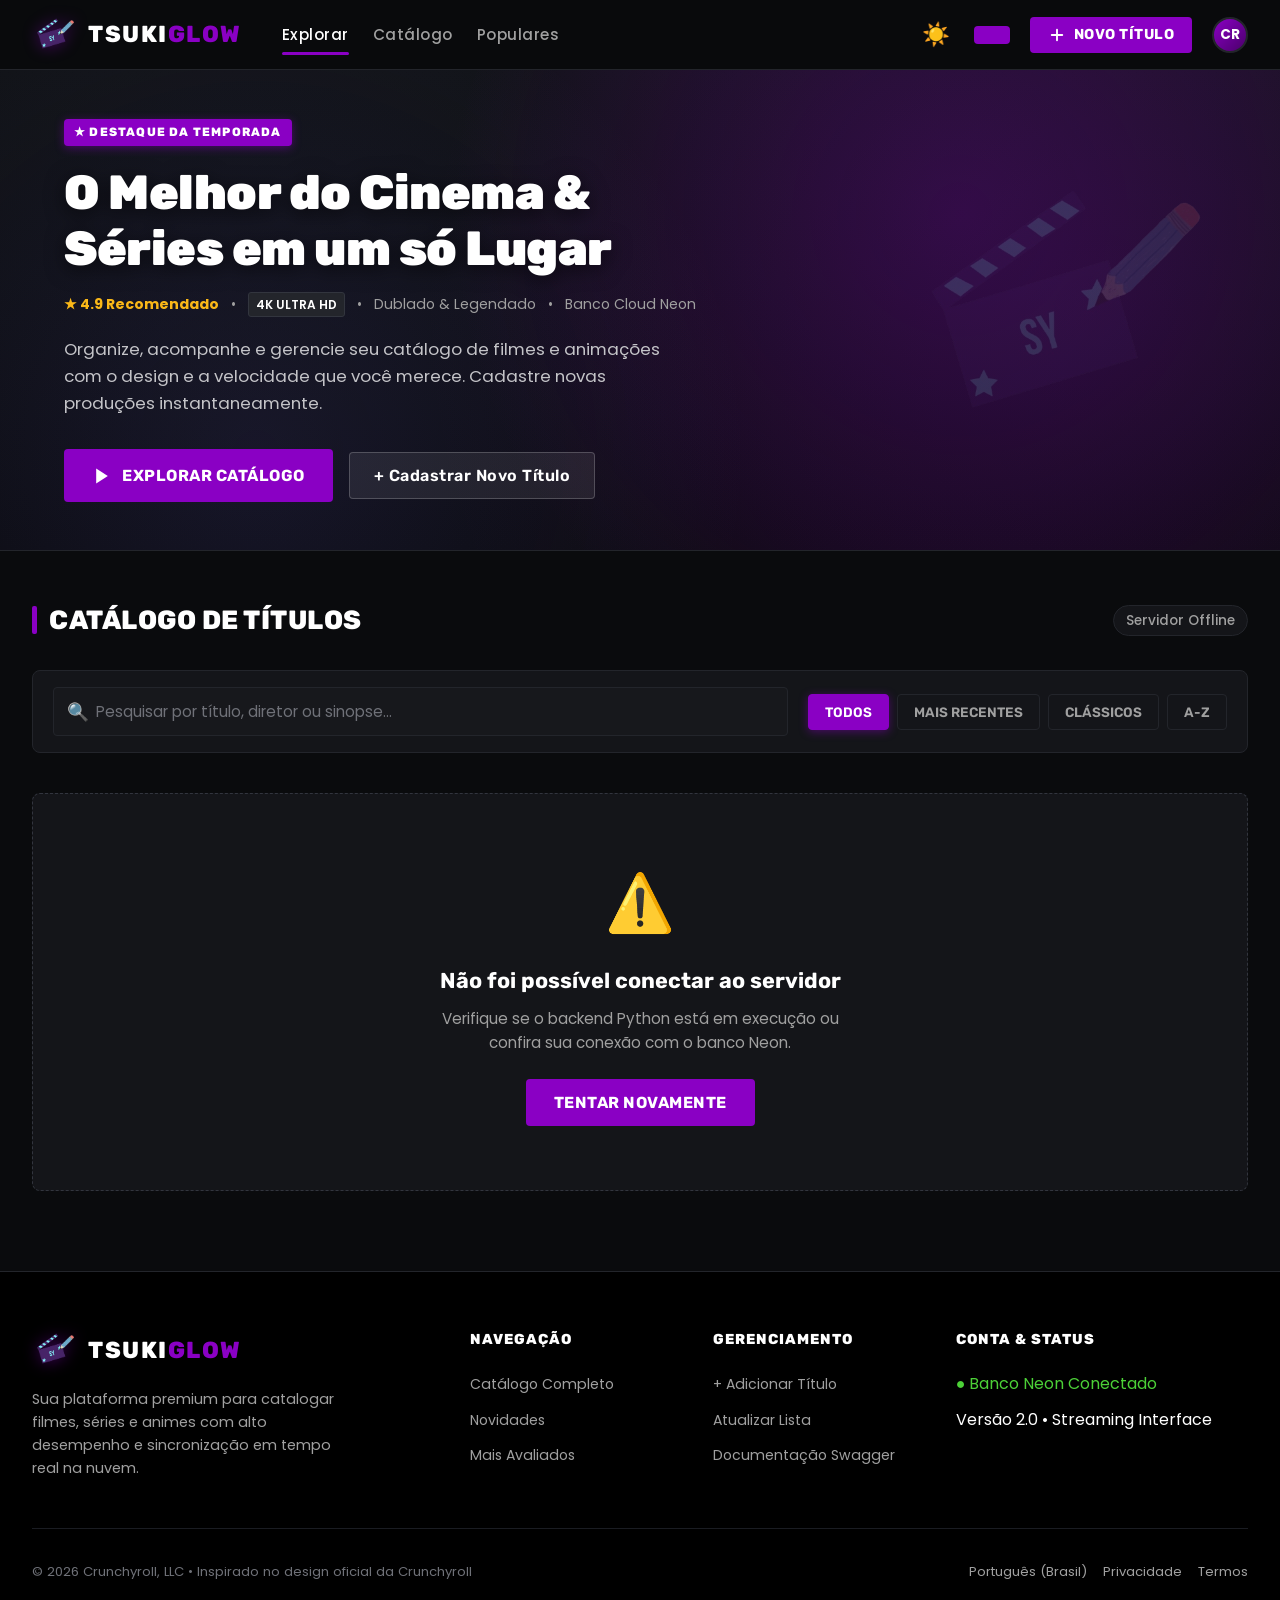
==== commit 7cd58433: "Implementando o modo escuro e o modo claro" ====
--- a/index.html
+++ b/index.html
@@ -25,6 +25,15 @@
             </ul>
         </div>
 
+        <div class="cr-nav-right">
+    <!-- Novo Botão de Tema -->
+    <button id="btnTema" class="btn-theme-toggle" onclick="alternarTema()" title="Alternar Tema">
+        ☀️
+    </button>
+    
+    <button class="btn-add-nav" onclick="abrirModalCadastro()">
+
+    <!-- ... resto do teu código ... -->
         <div class="cr-nav-right">
             <button class="btn-add-nav" onclick="abrirModalCadastro()">
                 <svg width="18" height="18" viewBox="0 0 24 24" fill="none" stroke="currentColor" stroke-width="2.5" stroke-linecap="round" stroke-linejoin="round">
@@ -602,6 +611,31 @@
 
         // Inicia o carregamento ao abrir a página
         carregarFilmes();
+
+        // --- SISTEMA DE TEMA (DARK/LIGHT) ---
+const btnTema = document.getElementById('btnTema');
+const temaAtual = localStorage.getItem('tema') || 'dark'; // O escuro é o padrão
+
+// Aplica o tema guardado logo ao abrir a página
+if (temaAtual === 'light') {
+    document.body.setAttribute('data-theme', 'light');
+    btnTema.innerText = '🌙';
+}
+
+function alternarTema() {
+    const body = document.body;
+    const temaNovo = body.getAttribute('data-theme') === 'light' ? 'dark' : 'light';
+    
+    if (temaNovo === 'light') {
+        body.setAttribute('data-theme', 'light');
+        btnTema.innerText = '🌙'; // Mostra a lua para voltar ao escuro
+        localStorage.setItem('tema', 'light');
+    } else {
+        body.removeAttribute('data-theme');
+        btnTema.innerText = '☀️'; // Mostra o sol para voltar ao claro
+        localStorage.setItem('tema', 'dark');
+    }
+}
     </script>
 </body>
 </html>
--- a/style.css
+++ b/style.css
@@ -1195,4 +1195,82 @@
     .cr-modal {
         margin: 10px;
     }
+}
+
+/* =========================================
+   Botão de Alternar Tema (Navbar)
+   ========================================= */
+.btn-theme-toggle {
+    background: transparent;
+    border: none;
+    font-size: 1.4rem;
+    cursor: pointer;
+    padding: 4px;
+    transition: var(--transition);
+    display: flex;
+    align-items: center;
+    justify-content: center;
+}
+
+.btn-theme-toggle:hover {
+    transform: scale(1.15) rotate(15deg);
+}
+
+/* =========================================
+   Modo Claro (Light Theme)
+   ========================================= */
+body[data-theme="light"] {
+    /* Fundos Claros */
+    --cr-bg-black: #e4e5f1;       /* Rodapé e Scrollbar */
+    --cr-bg-dark: #f0f2f5;        /* Fundo principal do site */
+    --cr-bg-card: #ffffff;        /* Fundo dos cartões e modais */
+    --cr-bg-card-hover: #f8f9fa;
+    --cr-bg-elevated: #e4e6eb;    /* Fundo de botões secundários */
+    --cr-bg-input: #ffffff;       /* Fundo das caixas de texto */
+
+    /* Bordas Suaves */
+    --cr-border: #dcdde1;
+    --cr-border-light: #c8d6e5;
+
+    /* Textos Escuros */
+    --cr-text-primary: #2f3542;
+    --cr-text-secondary: #57606f;
+    --cr-text-muted: #747d8c;
+}
+
+/* Correções para cores que estavam "chumbadas" (hardcoded) no teu CSS original */
+body[data-theme="light"] .cr-navbar {
+    background-color: rgba(240, 242, 245, 0.95);
+}
+
+body[data-theme="light"] .cr-hero-title,
+body[data-theme="light"] .cr-brand-name {
+    color: var(--cr-text-primary);
+    text-shadow: 0 4px 15px rgba(0, 0, 0, 0.05);
+}
+
+body[data-theme="light"] .cr-hero {
+    background: radial-gradient(circle at 75% 30%, rgba(138, 0, 196, 0.12), transparent 50%),
+                radial-gradient(circle at 20% 80%, rgba(108, 92, 231, 0.08), transparent 45%),
+                linear-gradient(180deg, #e4e5f1 0%, var(--cr-bg-dark) 100%);
+}
+
+body[data-theme="light"] .cr-modal-header {
+    background-color: #f8f9fa;
+}
+
+body[data-theme="light"] .btn-hero-secondary {
+    color: var(--cr-text-primary);
+    border-color: var(--cr-border-light);
+}
+
+body[data-theme="light"] .btn-hero-secondary:hover {
+    background-color: var(--cr-bg-elevated);
+    border-color: var(--cr-border);
+}
+
+body[data-theme="light"] .cr-badge-dub {
+    background-color: rgba(255, 255, 255, 0.85);
+    color: var(--cr-text-primary);
+    border-color: rgba(0, 0, 0, 0.1);
 }
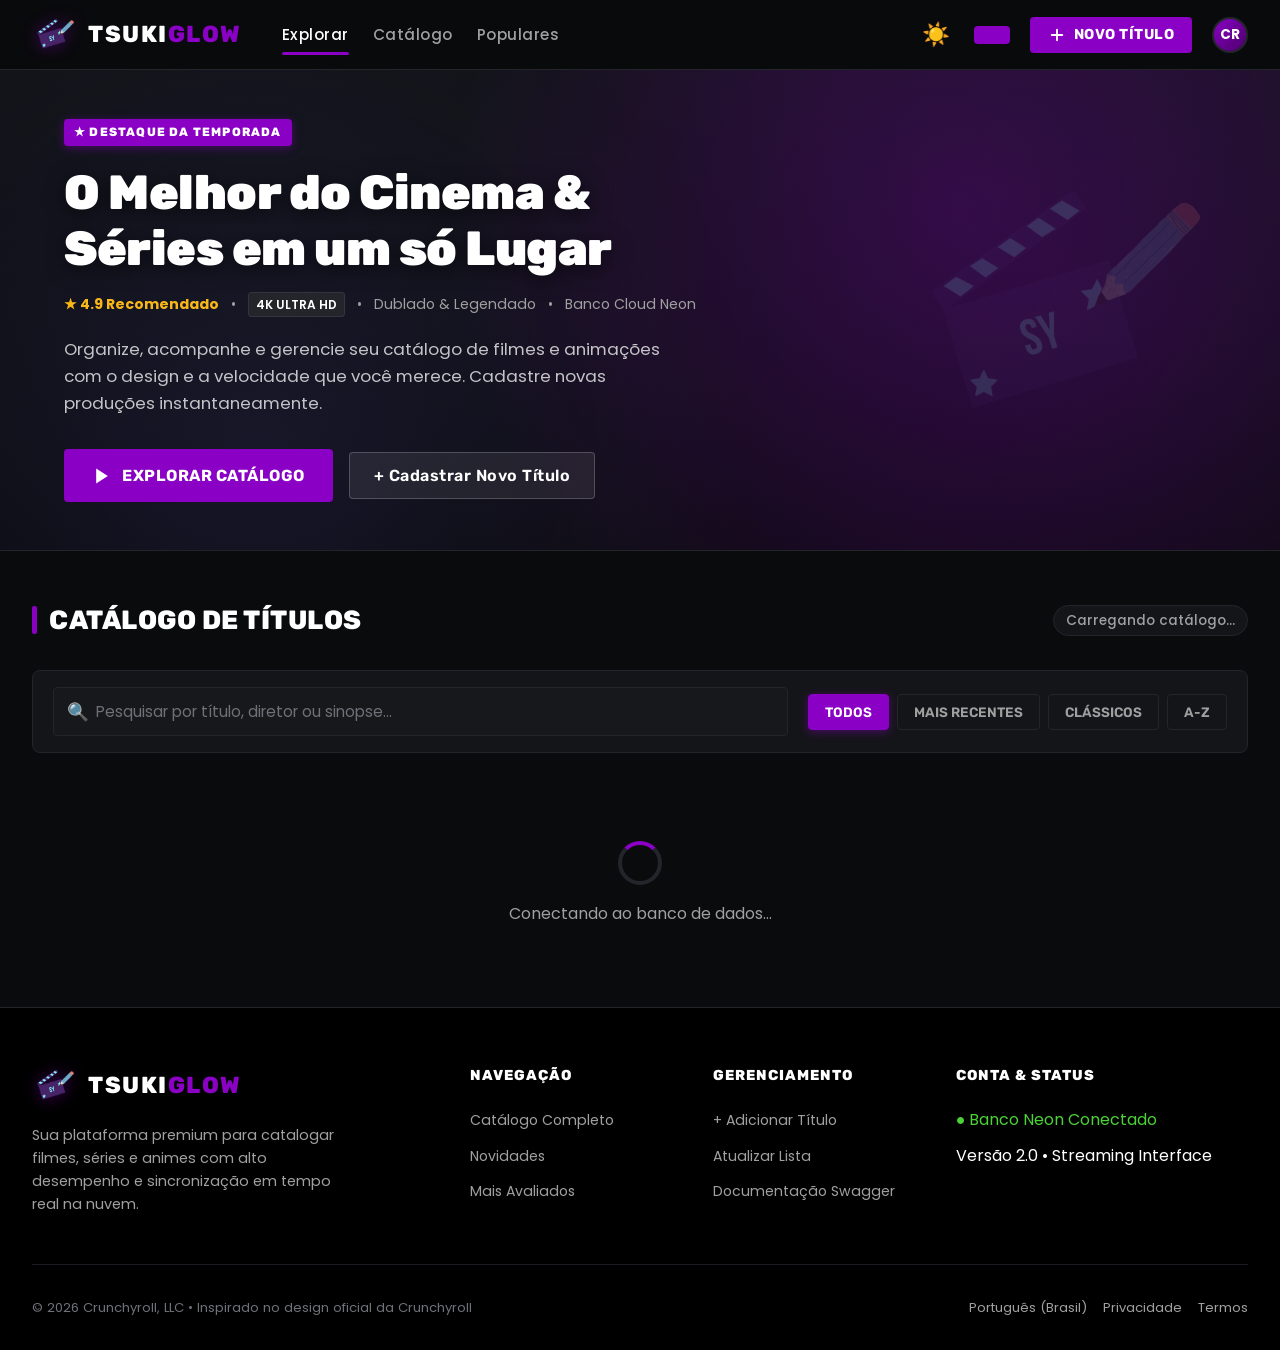
==== commit 3d836d4e: "E continuamos fazendo as coisas pro login" ====
--- a/index.html
+++ b/index.html
@@ -124,7 +124,34 @@
         </div>
 
     </main>
-
+    <!-- ================= MODAL DE LOGIN ================= -->
+    <div class="cr-modal-overlay" id="modalLogin" onclick="if(event.target.id === 'modalLogin') fecharModalLogin()">
+        <div class="cr-modal" role="dialog" aria-modal="true">
+            <div class="cr-modal-header">
+                <div class="cr-modal-title-wrap">
+                    <div class="cr-orange-bar"></div>
+                    <h3 class="cr-modal-title">Acesso Restrito</h3>
+                </div>
+                <button type="button" class="cr-modal-close" onclick="fecharModalLogin()">&times;</button>
+            </div>
+            <form id="formLogin" onsubmit="fazerLogin(event)">
+                <div class="cr-modal-body">
+                    <div class="cr-form-group">
+                        <label for="username">Usuário Administrador</label>
+                        <input type="text" id="username" class="cr-form-control" required placeholder="Digite o usuário...">
+                    </div>
+                    <div class="cr-form-group">
+                        <label for="password">Senha de Acesso</label>
+                        <input type="password" id="password" class="cr-form-control" required placeholder="Digite a senha...">
+                    </div>
+                    <div class="cr-modal-footer">
+                        <button type="button" class="btn-modal-cancel" onclick="fecharModalLogin()">Cancelar</button>
+                        <button type="submit" id="btnLogin" class="btn-modal-submit">Entrar</button>
+                    </div>
+                </div>
+            </form>
+        </div>
+    </div>
     <!-- ================= MODAL DE CADASTRO / EDIÇÃO ================= -->
     <div class="cr-modal-overlay" id="modalFilme" onclick="tratarCliqueFora(event)">
         <div class="cr-modal" role="dialog" aria-modal="true">
@@ -139,6 +166,7 @@
             <form id="formFilme" onsubmit="salvarFilme(event)">
                 <div class="cr-modal-body">
                     <input type="hidden" id="filmeId">
+                    <input type="hidden" id="url_capa"> <!-- NOVA LINHA AQUI -->
 
                     <div class="cr-form-group">
                         <label for="titulo">Título da Obra</label>
@@ -355,11 +383,16 @@
                     ? `onclick="window.open('${escapeHtml(filme.link_trailer)}', '_blank')"` 
                     : `onclick="exibirToast('Nenhum trailer cadastrado para este título.', true)"`;
 
+                // 🌟 MÁGICA DA CAPA AQUI:
+                const estiloFundo = filme.url_capa 
+                    ? `background: url('${filme.url_capa}') center/cover no-repeat;` 
+                    : `background: ${tema.bg};`;
+
                 const cardHtml = `
                     <article class="cr-card" id="card-${filme.id}">
                         <!-- Pôster do Cartão -->
                         <div class="cr-poster">
-                            <div class="cr-poster-bg" style="background: ${tema.bg};"></div>
+                            <div class="cr-poster-bg" style="${estiloFundo}"></div>
                             <div class="cr-poster-overlay"></div>
                             
                             <!-- Badges -->
@@ -393,23 +426,18 @@
 
                             <p class="cr-card-desc">${descTexto}</p>
 
-                            <!-- Ações -->
+                            <!-- Ações (Só aparecem se tiver feito login) -->
+                            ${tokenJWT ? `
                             <div class="cr-card-actions">
                                 <button class="btn-card-edit" onclick="prepararEdicao(${filme.id})" title="Editar título">
-                                    <svg width="14" height="14" viewBox="0 0 24 24" fill="none" stroke="currentColor" stroke-width="2">
-                                        <path d="M11 4H4a2 2 0 0 0-2 2v14a2 2 0 0 0 2 2h14a2 2 0 0 0 2-2v-7"></path>
-                                        <path d="M18.5 2.5a2.121 2.121 0 0 1 3 3L12 15l-4 1 1-4 9.5-9.5z"></path>
-                                    </svg>
+                                    <svg width="14" height="14" viewBox="0 0 24 24" fill="none" stroke="currentColor" stroke-width="2"><path d="M11 4H4a2 2 0 0 0-2 2v14a2 2 0 0 0 2 2h14a2 2 0 0 0 2-2v-7"></path><path d="M18.5 2.5a2.121 2.121 0 0 1 3 3L12 15l-4 1 1-4 9.5-9.5z"></path></svg>
                                     Editar
                                 </button>
                                 <button class="btn-card-delete" onclick="excluirFilme(${filme.id}, '${escapeHtml(filme.titulo || '')}')" title="Excluir do catálogo">
-                                    <svg width="15" height="15" viewBox="0 0 24 24" fill="none" stroke="currentColor" stroke-width="2">
-                                        <polyline points="3 6 5 6 21 6"></polyline>
-                                        <path d="M19 6v14a2 2 0 0 1-2 2H7a2 2 0 0 1-2-2V6m3 0V4a2 2 0 0 1 2-2h4a2 2 0 0 1 2 2v2"></path>
-                                    </svg>
+                                    <svg width="15" height="15" viewBox="0 0 24 24" fill="none" stroke="currentColor" stroke-width="2"><polyline points="3 6 5 6 21 6"></polyline><path d="M19 6v14a2 2 0 0 1-2 2H7a2 2 0 0 1-2-2V6m3 0V4a2 2 0 0 1 2-2h4a2 2 0 0 1 2 2v2"></path></svg>
                                 </button>
                             </div>
-                        </div>
+                            ` : ''}
                     </article>
                 `;
                 divLista.insertAdjacentHTML('beforeend', cardHtml);
@@ -497,7 +525,8 @@
                 diretor: document.getElementById('diretor').value.trim(),
                 ano: parseInt(document.getElementById('ano').value),
                 descricao: document.getElementById('descricao').value.trim(),
-                link_trailer: document.getElementById('link_trailer').value.trim()
+                link_trailer: document.getElementById('link_trailer').value.trim(),
+                url_capa: document.getElementById('url_capa').value.trim() // <-- Adicione esta linha
             };
 
             btnSalvar.disabled = true;
@@ -508,14 +537,16 @@
                 if (id) {
                     resposta = await fetch(`${API_URL}/${id}`, {
                         method: 'PUT',
-                        headers: { 'Content-Type': 'application/json' },
+                        headers: { 'Content-Type': 'application/json',
+                        'Authorization': `Bearer ${tokenJWT}` },
                         body: JSON.stringify(filmeDado)
                     });
                     exibirToast('Título atualizado com sucesso!');
                 } else {
                     resposta = await fetch(API_URL, {
                         method: 'POST',
-                        headers: { 'Content-Type': 'application/json' },
+                        headers: { 'Content-Type': 'application/json',
+                        'Authorization': `Bearer ${tokenJWT}` },
                         body: JSON.stringify(filmeDado)
                     });
                     exibirToast('Novo título adicionado ao catálogo!');
@@ -552,6 +583,11 @@
             }
         }
 
+        const resposta = await fetch(`${API_URL}/${id}`, { 
+    method: 'DELETE',
+    headers: { 'Authorization': `Bearer ${tokenJWT}` }
+});
+
         // Preparar Edição
         function prepararEdicao(id) {
             const filme = todosOsFilmes.find(f => f.id === id);
@@ -570,6 +606,8 @@
             const modal = document.getElementById('modalFilme');
             modal.classList.add('active');
             document.getElementById('titulo').focus();
+
+            document.getElementById('url_capa').value = filme.url_capa || '';
         }
 
         function limparFormulario() {
@@ -577,6 +615,7 @@
             document.getElementById('filmeId').value = '';
             document.getElementById('descricao').value = '';
             document.getElementById('link_trailer').value = '';
+            document.getElementById('url_capa').value = '';
         }
 
         // Sistema de Notificações Toast
@@ -636,6 +675,88 @@
         localStorage.setItem('tema', 'dark');
     }
 }
+
+// --- SISTEMA DE AUTENTICAÇÃO (JWT) ---
+        let tokenJWT = localStorage.getItem('tokenJWT');
+
+        function atualizarInterfaceAuth() {
+            const btnAddNav = document.querySelector('.btn-add-nav');
+            const btnHeroSec = document.querySelector('.btn-hero-secondary');
+            const badge = document.querySelector('.cr-user-badge');
+            
+            if (tokenJWT) {
+                // Modo Administrador
+                if(btnAddNav) btnAddNav.style.display = 'flex';
+                if(btnHeroSec) btnHeroSec.style.display = 'inline-flex';
+                badge.innerText = 'SAIR';
+                badge.title = 'Encerrar Sessão';
+                badge.onclick = fazerLogout;
+            } else {
+                // Modo Visitante (Somente Leitura)
+                if(btnAddNav) btnAddNav.style.display = 'none';
+                if(btnHeroSec) btnHeroSec.style.display = 'none';
+                badge.innerText = 'ADM';
+                badge.title = 'Fazer Login';
+                badge.onclick = abrirModalLogin;
+            }
+        }
+
+        function abrirModalLogin() {
+            document.getElementById('modalLogin').classList.add('active');
+            document.getElementById('username').focus();
+        }
+
+        function fecharModalLogin() {
+            document.getElementById('modalLogin').classList.remove('active');
+            document.getElementById('formLogin').reset();
+        }
+
+        async function fazerLogin(e) {
+            e.preventDefault();
+            const user = document.getElementById('username').value.trim();
+            const pass = document.getElementById('password').value.trim();
+            const btn = document.getElementById('btnLogin');
+            btn.innerText = 'Verificando...';
+            btn.disabled = true;
+            
+            try {
+                // Tira o /filmes do final da URL para acessar a rota /login
+                const urlBase = API_URL.replace('/filmes', ''); 
+                const resposta = await fetch(`${urlBase}/login`, {
+                    method: 'POST',
+                    headers: {'Content-Type': 'application/json'},
+                    body: JSON.stringify({username: user, password: pass})
+                });
+                
+                const dados = await resposta.json();
+                if(!resposta.ok) throw new Error(dados.erro || 'Falha no login');
+                
+                tokenJWT = dados.token;
+                localStorage.setItem('tokenJWT', tokenJWT);
+                fecharModalLogin();
+                exibirToast('Bem-vinda de volta, Administradora!');
+                
+                atualizarInterfaceAuth();
+                carregarFilmes(); // Recarrega os filmes para mostrar os botões de edição
+            } catch(err) {
+                exibirToast(err.message, true);
+            } finally {
+                btn.innerText = 'Entrar';
+                btn.disabled = false;
+            }
+        }
+
+        function fazerLogout() {
+            tokenJWT = null;
+            localStorage.removeItem('tokenJWT');
+            exibirToast('Sessão encerrada com segurança.');
+            atualizarInterfaceAuth();
+            // Inicia o sistema
+        atualizarInterfaceAuth();
+        carregarFilmes();
+            carregarFilmes(); // Recarrega para esconder os botões
+            
+        }
     </script>
 </body>
 </html>
--- a/style.css
+++ b/style.css
@@ -1273,4 +1273,68 @@
     background-color: rgba(255, 255, 255, 0.85);
     color: var(--cr-text-primary);
     border-color: rgba(0, 0, 0, 0.1);
+}
+
+/* Corrige a cor do título do filme no cartão */
+body[data-theme="light"] .cr-card-title {
+    color: var(--cr-text-primary);
+}
+
+/* Corrige a cor do texto do botão EDITAR */
+body[data-theme="light"] .btn-card-edit {
+    color: var(--cr-text-primary);
+}
+
+/* =========================================
+   Correções do Formulário/Modal no Modo Claro
+   ========================================= */
+
+/* Cor do título principal do modal ("EDITAR TÍTULO") */
+body[data-theme="light"] .cr-modal-title {
+    color: var(--cr-text-primary);
+}
+
+/* Cor das etiquetas em cima das caixas de texto ("TÍTULO DA OBRA", etc.) */
+body[data-theme="light"] .cr-form-group label {
+    color: var(--cr-text-primary);
+    font-weight: 800;
+}
+
+/* Cor do texto dentro das caixas onde o utilizador escreve */
+body[data-theme="light"] .cr-form-control {
+    color: var(--cr-text-primary);
+    background-color: #ffffff;
+}
+
+/* Fundo e cor do texto quando o utilizador clica na caixa para escrever */
+body[data-theme="light"] .cr-form-control:focus {
+    background-color: #f5f6fa; /* Mantém um fundo claro em vez de ficar preto */
+    color: var(--cr-text-primary);
+    border-color: var(--cr-orange);
+}
+
+/* Correção da cor do botão "CANCELAR" ao passar o rato */
+body[data-theme="light"] .btn-modal-cancel:hover {
+    background-color: #c8d6e5;
+    color: var(--cr-text-primary);
+}
+
+/* Corrige a cor do texto das notificações Toast no Modo Claro */
+body[data-theme="light"] .cr-toast {
+    color: var(--cr-text-primary);
+}
+
+/* =========================================
+   Ajustes de Contraste no Modo Claro
+   ========================================= */
+
+/* Escurece o texto descritivo do banner para facilitar a leitura */
+body[data-theme="light"] .cr-hero-desc {
+    color: #4a4b52; 
+    font-weight: 500;
+}
+
+/* Força o título "CATÁLOGO DE TÍTULOS" a ficar escuro */
+body[data-theme="light"] .cr-section-title {
+    color: var(--cr-text-primary) !important;
 }
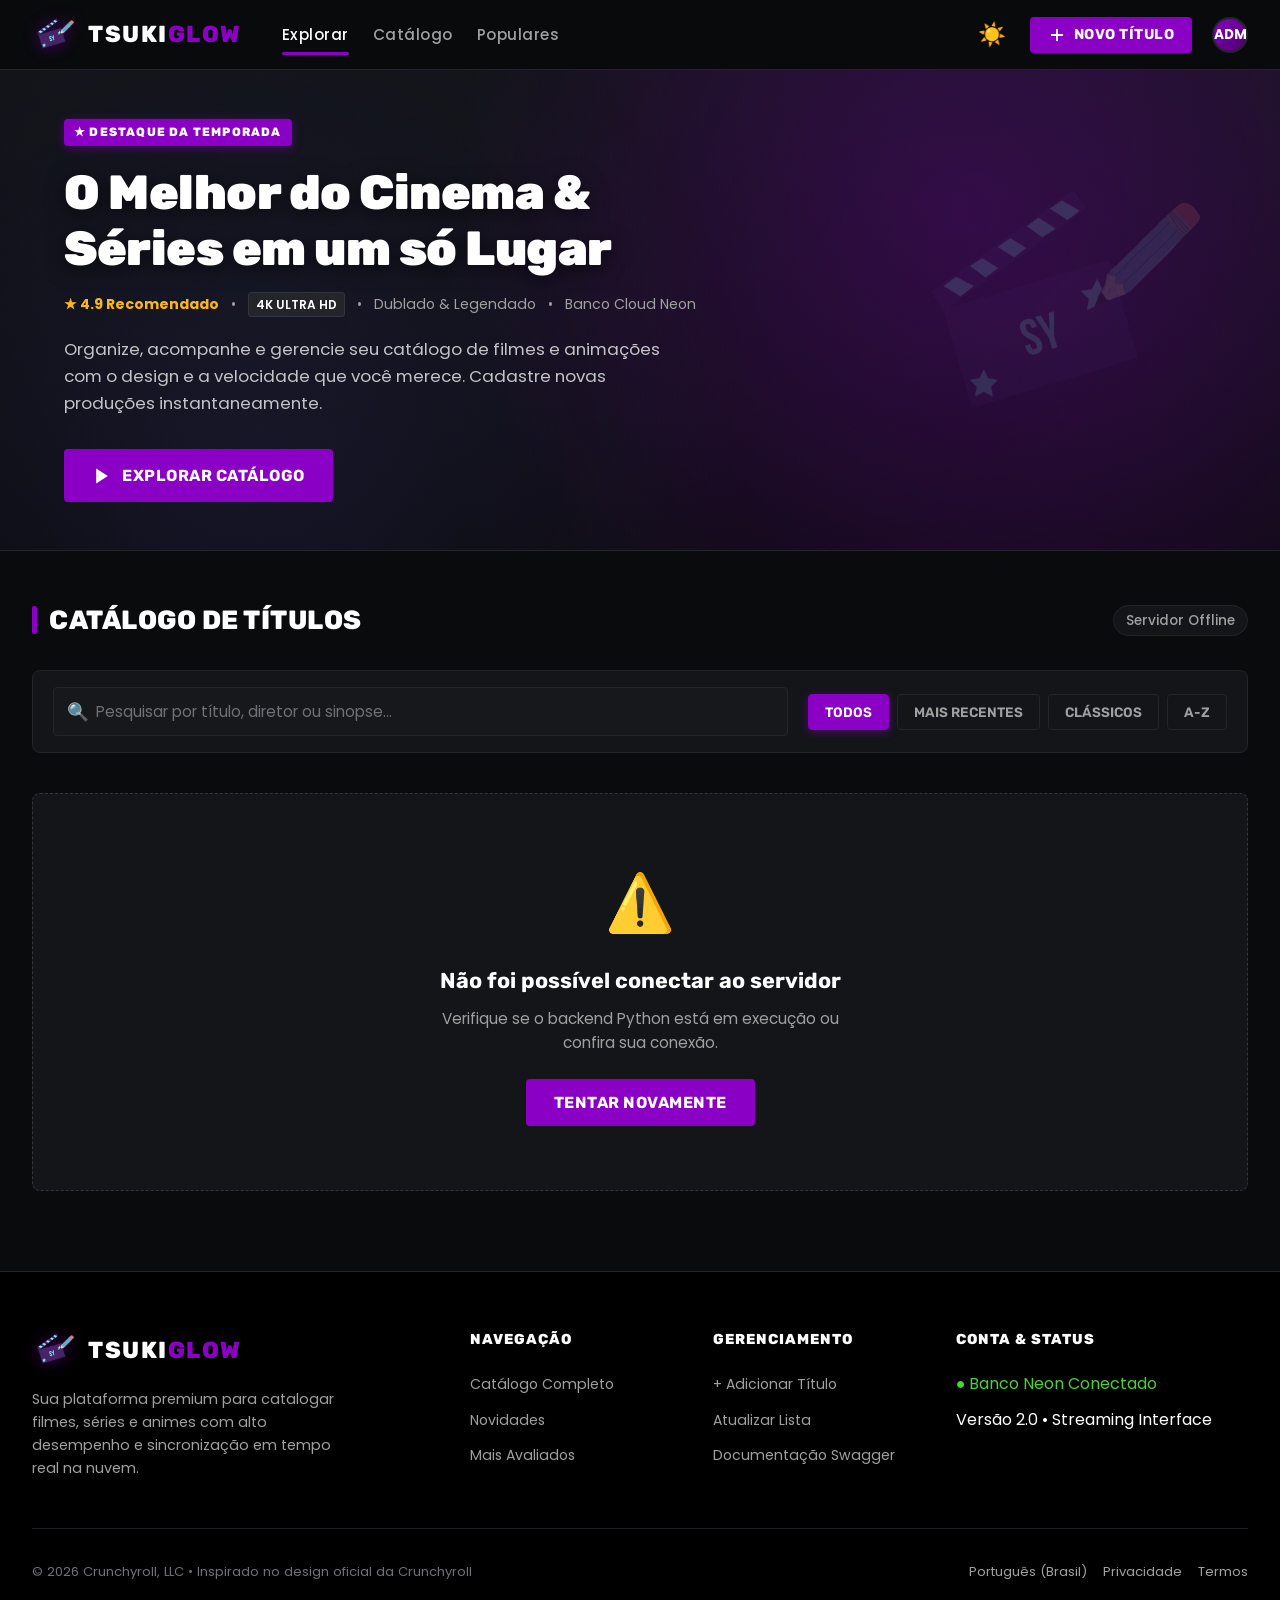
==== commit 4ddea303: "E vamos nós tentar de novo" ====
--- a/index.html
+++ b/index.html
@@ -286,7 +286,7 @@
 
     <!-- ================= JAVASCRIPT ================= -->
     <script>
-        // URL da API com fallback robusto
+       // URL da API com fallback robusto
         let API_URL = (window.location.hostname === 'localhost' || window.location.hostname === '127.0.0.1' || window.location.protocol === 'file:')
             ? 'http://127.0.0.1:5000/filmes'
             : 'https://filmes-e-seriesana.onrender.com/filmes';
@@ -294,9 +294,112 @@
         let todosOsFilmes = [];
         let filtroAtual = 'todos';
 
-        // Estilos e paletas temáticas dinâmicas para as capas dos cartões
+        // --- SISTEMA DE AUTENTICAÇÃO (JWT) ---
+        let tokenJWT = localStorage.getItem('tokenJWT');
+
+        function atualizarInterfaceAuth() {
+            const btnAddNav = document.querySelector('.btn-add-nav');
+            const btnHeroSec = document.querySelector('.btn-hero-secondary');
+            const badge = document.querySelector('.cr-user-badge');
+            
+            if (tokenJWT) {
+                if(btnAddNav) btnAddNav.style.display = 'flex';
+                if(btnHeroSec) btnHeroSec.style.display = 'inline-flex';
+                if(badge) {
+                    badge.innerText = 'SAIR';
+                    badge.title = 'Encerrar Sessão';
+                    badge.onclick = fazerLogout;
+                }
+            } else {
+                if(btnAddNav) btnAddNav.style.display = 'none';
+                if(btnHeroSec) btnHeroSec.style.display = 'none';
+                if(badge) {
+                    badge.innerText = 'ADM';
+                    badge.title = 'Fazer Login';
+                    badge.onclick = abrirModalLogin;
+                }
+            }
+        }
+
+        function abrirModalLogin() {
+            document.getElementById('modalLogin').classList.add('active');
+            document.getElementById('username').focus();
+        }
+
+        function fecharModalLogin() {
+            document.getElementById('modalLogin').classList.remove('active');
+            document.getElementById('formLogin').reset();
+        }
+
+        async function fazerLogin(e) {
+            e.preventDefault();
+            const user = document.getElementById('username').value.trim();
+            const pass = document.getElementById('password').value.trim();
+            const btn = document.getElementById('btnLogin');
+            btn.innerText = 'Verificando...';
+            btn.disabled = true;
+            
+            try {
+                const urlBase = API_URL.replace('/filmes', ''); 
+                const resposta = await fetch(`${urlBase}/login`, {
+                    method: 'POST',
+                    headers: {'Content-Type': 'application/json'},
+                    body: JSON.stringify({username: user, password: pass})
+                });
+                
+                const dados = await resposta.json();
+                if(!resposta.ok) throw new Error(dados.erro || 'Falha no login');
+                
+                tokenJWT = dados.token;
+                localStorage.setItem('tokenJWT', tokenJWT);
+                fecharModalLogin();
+                exibirToast('Bem-vinda de volta, Administradora!');
+                
+                atualizarInterfaceAuth();
+                carregarFilmes(); 
+            } catch(err) {
+                exibirToast(err.message, true);
+            } finally {
+                btn.innerText = 'Entrar';
+                btn.disabled = false;
+            }
+        }
+
+        function fazerLogout() {
+            tokenJWT = null;
+            localStorage.removeItem('tokenJWT');
+            exibirToast('Sessão encerrada com segurança.');
+            atualizarInterfaceAuth();
+            carregarFilmes();
+        }
+
+        // --- SISTEMA DE TEMA (DARK/LIGHT) ---
+        const btnTema = document.getElementById('btnTema');
+        const temaAtual = localStorage.getItem('tema') || 'dark';
+
+        if (temaAtual === 'light') {
+            document.body.setAttribute('data-theme', 'light');
+            if(btnTema) btnTema.innerText = '🌙';
+        }
+
+        function alternarTema() {
+            const body = document.body;
+            const temaNovo = body.getAttribute('data-theme') === 'light' ? 'dark' : 'light';
+            
+            if (temaNovo === 'light') {
+                body.setAttribute('data-theme', 'light');
+                if(btnTema) btnTema.innerText = '🌙';
+                localStorage.setItem('tema', 'light');
+            } else {
+                body.removeAttribute('data-theme');
+                if(btnTema) btnTema.innerText = '☀️';
+                localStorage.setItem('tema', 'dark');
+            }
+        }
+
+        // Estilos das capas
         const temasPoster = [
-            { bg: 'linear-gradient(135deg, #8A00C4 0%, #4d006e 60%, #150020 100%)', cat: 'AÇÃO & AVENTURA', icon: '🔥' },
+            { bg: 'linear-gradient(135deg, #ff640a 0%, #a32200 60%, #150500 100%)', cat: 'AÇÃO & AVENTURA', icon: '🔥' },
             { bg: 'linear-gradient(135deg, #6c5ce7 0%, #2b1055 60%, #0d051a 100%)', cat: 'FICÇÃO CIENTÍFICA', icon: '⚡' },
             { bg: 'linear-gradient(135deg, #00b894 0%, #004d40 60%, #001a14 100%)', cat: 'FANTASIA', icon: '🌌' },
             { bg: 'linear-gradient(135deg, #e84393 0%, #631238 60%, #1a030c 100%)', cat: 'DRAMA', icon: '🌸' },
@@ -315,7 +418,7 @@
             return temasPoster[Math.abs(hash) % temasPoster.length];
         }
 
-        // Carrega filmes do backend
+        // Carrega filmes
         async function carregarFilmes() {
             const divLista = document.getElementById('listaFilmes');
             divLista.innerHTML = `
@@ -329,7 +432,7 @@
                 let resposta;
                 try {
                     resposta = await fetch(API_URL);
-                    if (!resposta.ok) throw new Error('Falha ao obter filmes da URL primária');
+                    if (!resposta.ok) throw new Error('Falha ao obter filmes');
                 } catch (primeiroErro) {
                     const fallbackUrl = API_URL.includes('127.0.0.1') || API_URL.includes('localhost')
                         ? 'https://filmes-e-seriesana.onrender.com/filmes'
@@ -346,7 +449,7 @@
                     <div class="cr-empty-state">
                         <div class="cr-empty-icon">⚠️</div>
                         <h3 class="cr-empty-title">Não foi possível conectar ao servidor</h3>
-                        <p class="cr-empty-desc">Verifique se o backend Python está em execução ou confira sua conexão com o banco Neon.</p>
+                        <p class="cr-empty-desc">Verifique se o backend Python está em execução ou confira sua conexão.</p>
                         <button class="btn-hero-primary" onclick="carregarFilmes()">Tentar Novamente</button>
                     </div>
                 `;
@@ -354,12 +457,11 @@
             }
         }
 
-        // Renderiza lista com cartões Crunchyroll
+        // Renderiza lista
         function renderizarLista(filmes) {
             const divLista = document.getElementById('listaFilmes');
             const contador = document.getElementById('contadorFilmes');
             divLista.innerHTML = '';
-
             contador.innerText = `${filmes.length} título${filmes.length === 1 ? '' : 's'} encontrado${filmes.length === 1 ? '' : 's'}`;
 
             if (!filmes || filmes.length === 0) {
@@ -367,8 +469,8 @@
                     <div class="cr-empty-state">
                         <div class="cr-empty-icon">🎬</div>
                         <h3 class="cr-empty-title">Nenhum título encontrado</h3>
-                        <p class="cr-empty-desc">Adicione um novo filme ou tente pesquisar por outro termo na barra de busca.</p>
-                        <button class="btn-hero-primary" onclick="abrirModalCadastro()">+ Cadastrar Primeiro Título</button>
+                        <p class="cr-empty-desc">Adicione um novo filme ou tente pesquisar por outro termo.</p>
+                        ${tokenJWT ? `<button class="btn-hero-primary" onclick="abrirModalCadastro()">+ Cadastrar Primeiro Título</button>` : ''}
                     </div>
                 `;
                 return;
@@ -378,55 +480,36 @@
                 const tema = obterTemaPoster(filme.id, filme.titulo);
                 const descTexto = filme.descricao ? escapeHtml(filme.descricao) : 'Sem sinopse cadastrada.';
 
-                // 🌟 MÁGICA DO TRAILER AQUI:
                 const acaoPlay = filme.link_trailer 
                     ? `onclick="window.open('${escapeHtml(filme.link_trailer)}', '_blank')"` 
                     : `onclick="exibirToast('Nenhum trailer cadastrado para este título.', true)"`;
 
-                // 🌟 MÁGICA DA CAPA AQUI:
                 const estiloFundo = filme.url_capa 
                     ? `background: url('${filme.url_capa}') center/cover no-repeat;` 
                     : `background: ${tema.bg};`;
 
                 const cardHtml = `
                     <article class="cr-card" id="card-${filme.id}">
-                        <!-- Pôster do Cartão -->
                         <div class="cr-poster">
                             <div class="cr-poster-bg" style="${estiloFundo}"></div>
                             <div class="cr-poster-overlay"></div>
-                            
-                            <!-- Badges -->
                             <div class="cr-poster-badges">
                                 <span class="cr-badge-dub">DUB | LEG</span>
                                 <span class="cr-badge-year">${filme.ano || '—'}</span>
                             </div>
-
-                            <!-- Botão de Play no Hover (AGORA COM O TRAILER!) -->
                             <div class="cr-poster-play" title="Assistir Trailer" ${acaoPlay}>
-                                <svg width="22" height="22" viewBox="0 0 24 24" fill="currentColor">
-                                    <polygon points="6 4 20 12 6 20 6 4"></polygon>
-                                </svg>
+                                <svg width="22" height="22" viewBox="0 0 24 24" fill="currentColor"><polygon points="6 4 20 12 6 20 6 4"></polygon></svg>
                             </div>
-
                             <span class="cr-poster-category">${tema.icon} ${tema.cat}</span>
                         </div>
-
-                        <!-- Detalhes do Cartão -->
                         <div class="cr-card-body">
                             <h3 class="cr-card-title" title="${escapeHtml(filme.titulo || '')}">${escapeHtml(filme.titulo || 'Sem Título')}</h3>
-                            
                             <div class="cr-card-director">
-                                <svg width="14" height="14" viewBox="0 0 24 24" fill="none" stroke="currentColor" stroke-width="2">
-                                    <circle cx="12" cy="12" r="10"></circle>
-                                    <line x1="12" y1="8" x2="12" y2="12"></line>
-                                    <line x1="12" y1="16" x2="12.01" y2="16"></line>
-                                </svg>
+                                <svg width="14" height="14" viewBox="0 0 24 24" fill="none" stroke="currentColor" stroke-width="2"><circle cx="12" cy="12" r="10"></circle><line x1="12" y1="8" x2="12" y2="12"></line><line x1="12" y1="16" x2="12.01" y2="16"></line></svg>
                                 <span>${escapeHtml(filme.diretor || 'Desconhecido')}</span>
                             </div>
-
                             <p class="cr-card-desc">${descTexto}</p>
-
-                            <!-- Ações (Só aparecem se tiver feito login) -->
+                            
                             ${tokenJWT ? `
                             <div class="cr-card-actions">
                                 <button class="btn-card-edit" onclick="prepararEdicao(${filme.id})" title="Editar título">
@@ -438,13 +521,13 @@
                                 </button>
                             </div>
                             ` : ''}
+                        </div>
                     </article>
                 `;
                 divLista.insertAdjacentHTML('beforeend', cardHtml);
             });
         }
 
-        // Filtra por termo digitado na barra de pesquisa
         function filtrarFilmes() {
             const termo = document.getElementById('pesquisa').value.toLowerCase().trim();
             const filtrados = todosOsFilmes.filter(f => {
@@ -456,27 +539,17 @@
             renderizarLista(filtrados);
         }
 
-        // Filtra / Ordena títulos
         function aplicarFiltroOrdem(tipo, botaoClicado) {
             filtroAtual = tipo;
-            
-            // Atualiza classe ativa dos botões
             if (botaoClicado) {
                 document.querySelectorAll('.cr-filter-btn').forEach(btn => btn.classList.remove('active'));
                 botaoClicado.classList.add('active');
             }
-
             let ordenados = [...todosOsFilmes];
-
-            if (tipo === 'recentes') {
-                ordenados.sort((a, b) => (b.ano || 0) - (a.ano || 0));
-            } else if (tipo === 'antigos') {
-                ordenados.sort((a, b) => (a.ano || 0) - (b.ano || 0));
-            } else if (tipo === 'az') {
-                ordenados.sort((a, b) => (a.titulo || '').localeCompare(b.titulo || ''));
-            }
-
-            // Considera também a pesquisa digitada se houver
+            if (tipo === 'recentes') ordenados.sort((a, b) => (b.ano || 0) - (a.ano || 0));
+            else if (tipo === 'antigos') ordenados.sort((a, b) => (a.ano || 0) - (b.ano || 0));
+            else if (tipo === 'az') ordenados.sort((a, b) => (a.titulo || '').localeCompare(b.titulo || ''));
+            
             const termo = document.getElementById('pesquisa').value.toLowerCase().trim();
             if (termo) {
                 ordenados = ordenados.filter(f => {
@@ -486,38 +559,36 @@
                     return titulo.includes(termo) || descricao.includes(termo) || diretor.includes(termo);
                 });
             }
-
             renderizarLista(ordenados);
         }
 
-        // Gerenciamento do Modal
         function abrirModalCadastro() {
             limparFormulario();
             document.getElementById('tituloForm').innerText = 'Cadastrar Novo Título';
             document.getElementById('btnSalvar').innerText = 'Salvar no Catálogo';
-            const modal = document.getElementById('modalFilme');
-            modal.classList.add('active');
+            document.getElementById('modalFilme').classList.add('active');
             document.getElementById('titulo').focus();
         }
 
         function fecharModal() {
-            const modal = document.getElementById('modalFilme');
-            modal.classList.remove('active');
+            document.getElementById('modalFilme').classList.remove('active');
         }
 
         function tratarCliqueFora(e) {
-            if (e.target.id === 'modalFilme') {
+            if (e.target.id === 'modalFilme') fecharModal();
+        }
+
+        document.addEventListener('keydown', (e) => {
+            if (e.key === 'Escape') {
                 fecharModal();
-            }
-        }
-
-        document.addEventListener('keydown', (e) => {
-            if (e.key === 'Escape') fecharModal();
+                fecharModalLogin();
+            }
         });
 
-        // Submissão do Formulário (Salvar / Editar)
         async function salvarFilme(e) {
             e.preventDefault();
+            if(!tokenJWT) return exibirToast('Apenas administradores podem fazer isto!', true);
+            
             const btnSalvar = document.getElementById('btnSalvar');
             const id = document.getElementById('filmeId').value;
             const filmeDado = {
@@ -526,7 +597,7 @@
                 ano: parseInt(document.getElementById('ano').value),
                 descricao: document.getElementById('descricao').value.trim(),
                 link_trailer: document.getElementById('link_trailer').value.trim(),
-                url_capa: document.getElementById('url_capa').value.trim() // <-- Adicione esta linha
+                url_capa: document.getElementById('url_capa').value.trim()
             };
 
             btnSalvar.disabled = true;
@@ -537,28 +608,26 @@
                 if (id) {
                     resposta = await fetch(`${API_URL}/${id}`, {
                         method: 'PUT',
-                        headers: { 'Content-Type': 'application/json',
-                        'Authorization': `Bearer ${tokenJWT}` },
+                        headers: { 'Content-Type': 'application/json', 'Authorization': `Bearer ${tokenJWT}` },
                         body: JSON.stringify(filmeDado)
                     });
-                    exibirToast('Título atualizado com sucesso!');
                 } else {
                     resposta = await fetch(API_URL, {
                         method: 'POST',
-                        headers: { 'Content-Type': 'application/json',
-                        'Authorization': `Bearer ${tokenJWT}` },
+                        headers: { 'Content-Type': 'application/json', 'Authorization': `Bearer ${tokenJWT}` },
                         body: JSON.stringify(filmeDado)
                     });
-                    exibirToast('Novo título adicionado ao catálogo!');
                 }
 
                 if (!resposta.ok) {
                     const erroJson = await resposta.json();
+                    if(resposta.status === 401) fazerLogout(); // Se o token expirou
                     throw new Error(erroJson.erro || 'Falha ao salvar título');
                 }
 
                 fecharModal();
                 limparFormulario();
+                exibirToast(id ? 'Título atualizado!' : 'Novo título adicionado!');
                 await carregarFilmes();
             } catch (err) {
                 exibirToast(err.message || 'Erro ao processar requisição', true);
@@ -568,14 +637,21 @@
             }
         }
 
-        // Excluir Filme
         async function excluirFilme(id, titulo) {
+            if(!tokenJWT) return exibirToast('Acesso negado!', true);
+            
             const nomeExibido = titulo ? `"${titulo}"` : 'este título';
-            if (confirm(`Deseja realmente remover ${nomeExibido} do catálogo Crunchyroll?`)) {
+            if (confirm(`Deseja realmente remover ${nomeExibido}?`)) {
                 try {
-                    const resposta = await fetch(`${API_URL}/${id}`, { method: 'DELETE' });
-                    if (!resposta.ok) throw new Error('Erro ao excluir');
-                    exibirToast(`Título removido do catálogo com sucesso.`);
+                    const resposta = await fetch(`${API_URL}/${id}`, { 
+                        method: 'DELETE',
+                        headers: { 'Authorization': `Bearer ${tokenJWT}` }
+                    });
+                    if (!resposta.ok) {
+                        if(resposta.status === 401) fazerLogout();
+                        throw new Error('Erro ao excluir');
+                    }
+                    exibirToast(`Título removido com sucesso.`);
                     carregarFilmes();
                 } catch (err) {
                     exibirToast('Erro ao remover o filme.', true);
@@ -583,12 +659,6 @@
             }
         }
 
-        const resposta = await fetch(`${API_URL}/${id}`, { 
-    method: 'DELETE',
-    headers: { 'Authorization': `Bearer ${tokenJWT}` }
-});
-
-        // Preparar Edição
         function prepararEdicao(id) {
             const filme = todosOsFilmes.find(f => f.id === id);
             if (!filme) return;
@@ -599,34 +669,27 @@
             document.getElementById('ano').value = filme.ano || '';
             document.getElementById('descricao').value = filme.descricao || '';
             document.getElementById('link_trailer').value = filme.link_trailer || '';
+            document.getElementById('url_capa').value = filme.url_capa || '';
             
             document.getElementById('tituloForm').innerText = 'Editar Título';
             document.getElementById('btnSalvar').innerText = 'Atualizar Título';
 
-            const modal = document.getElementById('modalFilme');
-            modal.classList.add('active');
+            document.getElementById('modalFilme').classList.add('active');
             document.getElementById('titulo').focus();
-
-            document.getElementById('url_capa').value = filme.url_capa || '';
         }
 
         function limparFormulario() {
             document.getElementById('formFilme').reset();
             document.getElementById('filmeId').value = '';
-            document.getElementById('descricao').value = '';
             document.getElementById('link_trailer').value = '';
             document.getElementById('url_capa').value = '';
         }
 
-        // Sistema de Notificações Toast
         function exibirToast(mensagem, isErro = false) {
             const container = document.getElementById('toastContainer');
             const toast = document.createElement('div');
             toast.className = `cr-toast ${isErro ? 'toast-error' : ''}`;
-            toast.innerHTML = `
-                <span>${isErro ? '❌' : '✨'}</span>
-                <div>${escapeHtml(mensagem)}</div>
-            `;
+            toast.innerHTML = `<span>${isErro ? '❌' : '✨'}</span><div>${escapeHtml(mensagem)}</div>`;
             container.appendChild(toast);
 
             setTimeout(() => {
@@ -637,126 +700,14 @@
             }, 3500);
         }
 
-        // Sanitização contra XSS
         function escapeHtml(str) { 
             if (!str) return '';
-            return String(str)
-                .replace(/&/g, '&amp;')
-                .replace(/</g, '&lt;')
-                .replace(/>/g, '&gt;')
-                .replace(/"/g, '&quot;')
-                .replace(/'/g, '&#39;');
-        }
-
-        // Inicia o carregamento ao abrir a página
-        carregarFilmes();
-
-        // --- SISTEMA DE TEMA (DARK/LIGHT) ---
-const btnTema = document.getElementById('btnTema');
-const temaAtual = localStorage.getItem('tema') || 'dark'; // O escuro é o padrão
-
-// Aplica o tema guardado logo ao abrir a página
-if (temaAtual === 'light') {
-    document.body.setAttribute('data-theme', 'light');
-    btnTema.innerText = '🌙';
-}
-
-function alternarTema() {
-    const body = document.body;
-    const temaNovo = body.getAttribute('data-theme') === 'light' ? 'dark' : 'light';
-    
-    if (temaNovo === 'light') {
-        body.setAttribute('data-theme', 'light');
-        btnTema.innerText = '🌙'; // Mostra a lua para voltar ao escuro
-        localStorage.setItem('tema', 'light');
-    } else {
-        body.removeAttribute('data-theme');
-        btnTema.innerText = '☀️'; // Mostra o sol para voltar ao claro
-        localStorage.setItem('tema', 'dark');
-    }
-}
-
-// --- SISTEMA DE AUTENTICAÇÃO (JWT) ---
-        let tokenJWT = localStorage.getItem('tokenJWT');
-
-        function atualizarInterfaceAuth() {
-            const btnAddNav = document.querySelector('.btn-add-nav');
-            const btnHeroSec = document.querySelector('.btn-hero-secondary');
-            const badge = document.querySelector('.cr-user-badge');
-            
-            if (tokenJWT) {
-                // Modo Administrador
-                if(btnAddNav) btnAddNav.style.display = 'flex';
-                if(btnHeroSec) btnHeroSec.style.display = 'inline-flex';
-                badge.innerText = 'SAIR';
-                badge.title = 'Encerrar Sessão';
-                badge.onclick = fazerLogout;
-            } else {
-                // Modo Visitante (Somente Leitura)
-                if(btnAddNav) btnAddNav.style.display = 'none';
-                if(btnHeroSec) btnHeroSec.style.display = 'none';
-                badge.innerText = 'ADM';
-                badge.title = 'Fazer Login';
-                badge.onclick = abrirModalLogin;
-            }
-        }
-
-        function abrirModalLogin() {
-            document.getElementById('modalLogin').classList.add('active');
-            document.getElementById('username').focus();
-        }
-
-        function fecharModalLogin() {
-            document.getElementById('modalLogin').classList.remove('active');
-            document.getElementById('formLogin').reset();
-        }
-
-        async function fazerLogin(e) {
-            e.preventDefault();
-            const user = document.getElementById('username').value.trim();
-            const pass = document.getElementById('password').value.trim();
-            const btn = document.getElementById('btnLogin');
-            btn.innerText = 'Verificando...';
-            btn.disabled = true;
-            
-            try {
-                // Tira o /filmes do final da URL para acessar a rota /login
-                const urlBase = API_URL.replace('/filmes', ''); 
-                const resposta = await fetch(`${urlBase}/login`, {
-                    method: 'POST',
-                    headers: {'Content-Type': 'application/json'},
-                    body: JSON.stringify({username: user, password: pass})
-                });
-                
-                const dados = await resposta.json();
-                if(!resposta.ok) throw new Error(dados.erro || 'Falha no login');
-                
-                tokenJWT = dados.token;
-                localStorage.setItem('tokenJWT', tokenJWT);
-                fecharModalLogin();
-                exibirToast('Bem-vinda de volta, Administradora!');
-                
-                atualizarInterfaceAuth();
-                carregarFilmes(); // Recarrega os filmes para mostrar os botões de edição
-            } catch(err) {
-                exibirToast(err.message, true);
-            } finally {
-                btn.innerText = 'Entrar';
-                btn.disabled = false;
-            }
-        }
-
-        function fazerLogout() {
-            tokenJWT = null;
-            localStorage.removeItem('tokenJWT');
-            exibirToast('Sessão encerrada com segurança.');
-            atualizarInterfaceAuth();
-            // Inicia o sistema
+            return String(str).replace(/&/g, '&amp;').replace(/</g, '&lt;').replace(/>/g, '&gt;').replace(/"/g, '&quot;').replace(/'/g, '&#39;');
+        }
+
+        // Inicia o sistema
         atualizarInterfaceAuth();
         carregarFilmes();
-            carregarFilmes(); // Recarrega para esconder os botões
-            
-        }
     </script>
 </body>
 </html>
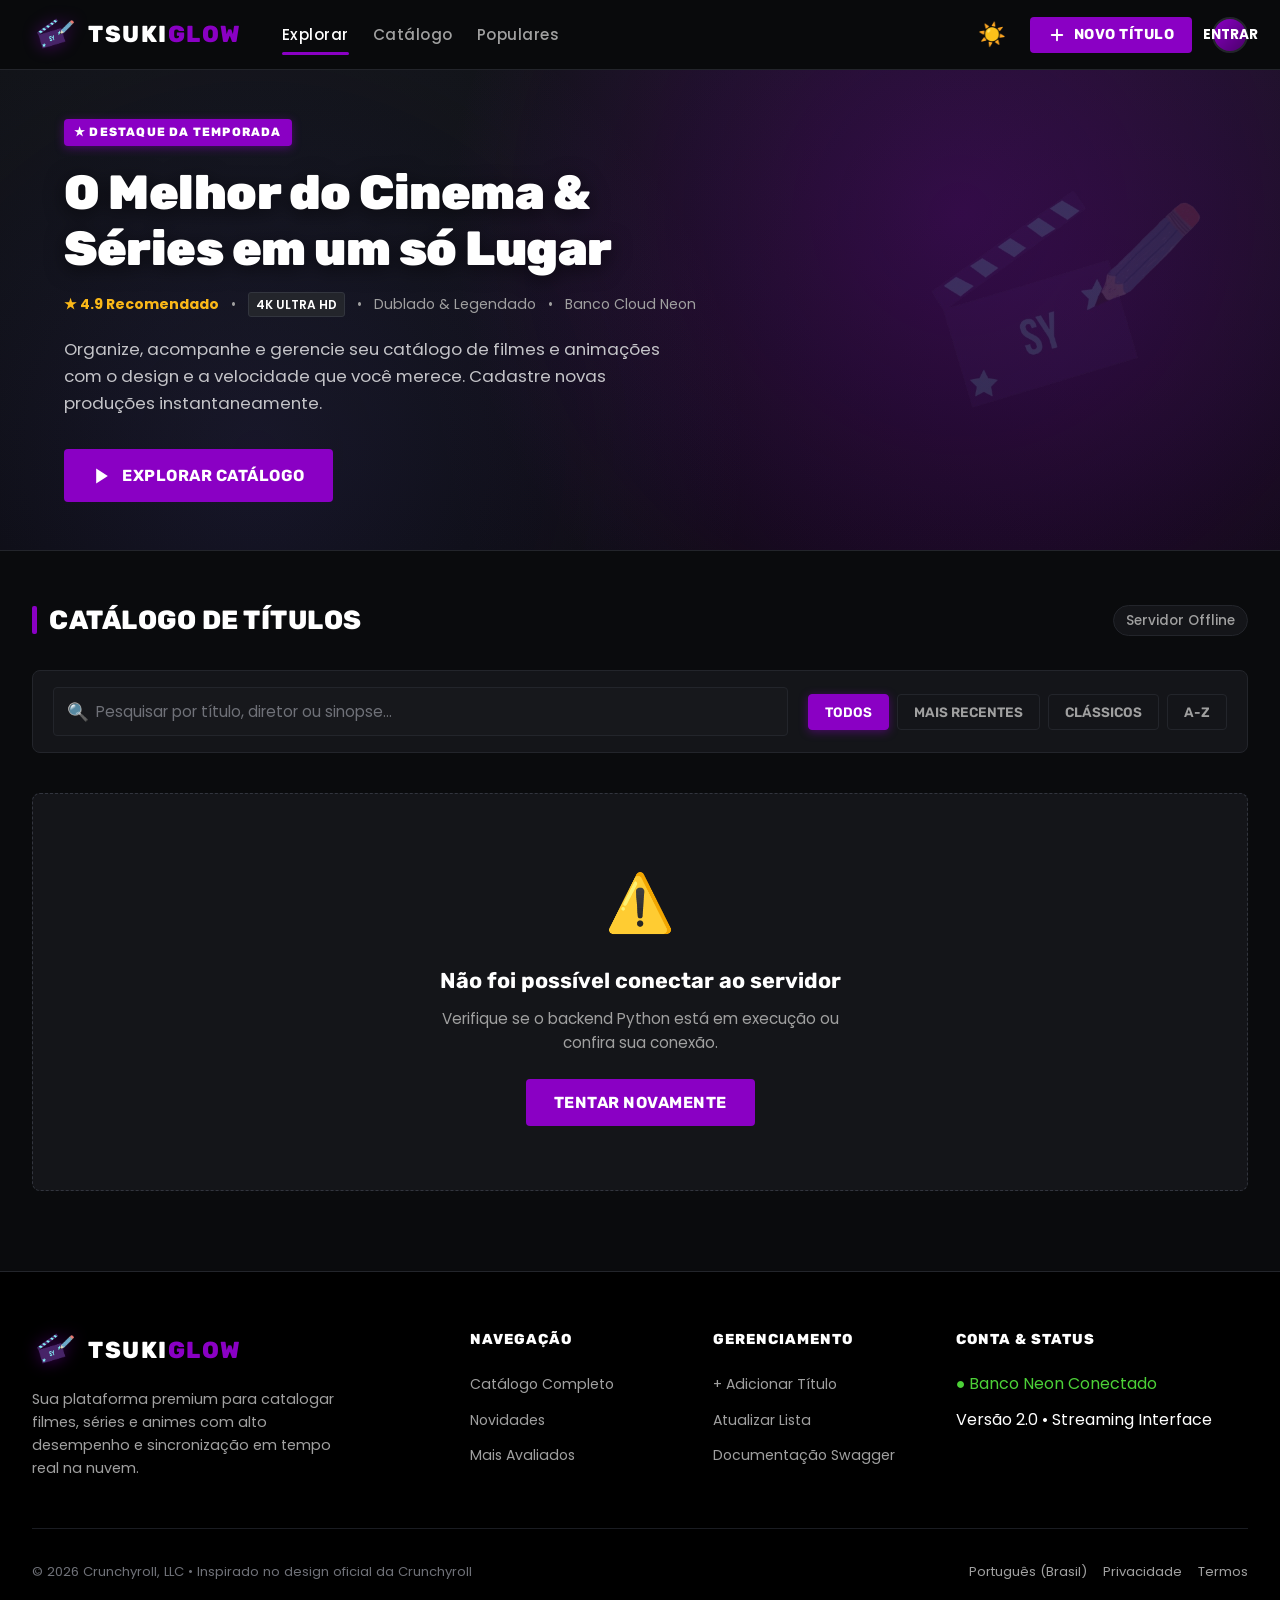
==== commit 5f0539c7: "Atualizando o html" ====
--- a/index.html
+++ b/index.html
@@ -125,25 +125,32 @@
 
     </main>
     <!-- ================= MODAL DE LOGIN ================= -->
+    <!-- ================= MODAL DE LOGIN / CADASTRO ================= -->
     <div class="cr-modal-overlay" id="modalLogin" onclick="if(event.target.id === 'modalLogin') fecharModalLogin()">
         <div class="cr-modal" role="dialog" aria-modal="true">
             <div class="cr-modal-header">
                 <div class="cr-modal-title-wrap">
                     <div class="cr-orange-bar"></div>
-                    <h3 class="cr-modal-title">Acesso Restrito</h3>
+                    <h3 class="cr-modal-title" id="tituloModalAuth">Acesso Restrito</h3>
                 </div>
                 <button type="button" class="cr-modal-close" onclick="fecharModalLogin()">&times;</button>
             </div>
-            <form id="formLogin" onsubmit="fazerLogin(event)">
+            <form id="formLogin" onsubmit="submeterAuth(event)">
                 <div class="cr-modal-body">
                     <div class="cr-form-group">
-                        <label for="username">Usuário Administrador</label>
+                        <label for="username">Nome de Usuário</label>
                         <input type="text" id="username" class="cr-form-control" required placeholder="Digite o usuário...">
                     </div>
                     <div class="cr-form-group">
                         <label for="password">Senha de Acesso</label>
                         <input type="password" id="password" class="cr-form-control" required placeholder="Digite a senha...">
                     </div>
+                    
+                    <!-- Novo link para alternar entre Login e Cadastro -->
+                    <p id="textoAlternarAuth" style="font-size: 0.85rem; color: var(--cr-text-secondary); text-align: center; margin-top: 10px;">
+                        Não tem uma conta? <a href="#" onclick="alternarModoAuth()" style="color: var(--cr-orange); text-decoration: none; font-weight: bold;">Cadastre-se</a>
+                    </p>
+
                     <div class="cr-modal-footer">
                         <button type="button" class="btn-modal-cancel" onclick="fecharModalLogin()">Cancelar</button>
                         <button type="submit" id="btnLogin" class="btn-modal-submit">Entrar</button>
@@ -286,17 +293,17 @@
 
     <!-- ================= JAVASCRIPT ================= -->
     <script>
-       // URL da API com fallback robusto
+        // URL da API com fallback robusto
         let API_URL = (window.location.hostname === 'localhost' || window.location.hostname === '127.0.0.1' || window.location.protocol === 'file:')
             ? 'http://127.0.0.1:5000/filmes'
             : 'https://filmes-e-seriesana.onrender.com/filmes';
 
         let todosOsFilmes = [];
         let filtroAtual = 'todos';
-
-        // --- SISTEMA DE AUTENTICAÇÃO (JWT) ---
         let tokenJWT = localStorage.getItem('tokenJWT');
-
+        let modoLogin = true;
+
+        // --- SISTEMA DE AUTENTICAÇÃO ---
         function atualizarInterfaceAuth() {
             const btnAddNav = document.querySelector('.btn-add-nav');
             const btnHeroSec = document.querySelector('.btn-hero-secondary');
@@ -314,10 +321,27 @@
                 if(btnAddNav) btnAddNav.style.display = 'none';
                 if(btnHeroSec) btnHeroSec.style.display = 'none';
                 if(badge) {
-                    badge.innerText = 'ADM';
-                    badge.title = 'Fazer Login';
+                    badge.innerText = 'ENTRAR';
+                    badge.title = 'Fazer Login ou Cadastro';
                     badge.onclick = abrirModalLogin;
                 }
+            }
+        }
+
+        function alternarModoAuth() {
+            modoLogin = !modoLogin;
+            const titulo = document.getElementById('tituloModalAuth');
+            const btnSubmit = document.getElementById('btnLogin');
+            const textoAlternar = document.getElementById('textoAlternarAuth');
+
+            if (modoLogin) {
+                titulo.innerText = 'Acesso Restrito';
+                btnSubmit.innerText = 'Entrar';
+                textoAlternar.innerHTML = 'Não tem uma conta? <a href="#" onclick="alternarModoAuth()" style="color: var(--cr-orange); text-decoration: none; font-weight: bold;">Cadastre-se</a>';
+            } else {
+                titulo.innerText = 'Criar Nova Conta';
+                btnSubmit.innerText = 'Cadastrar';
+                textoAlternar.innerHTML = 'Já tem uma conta? <a href="#" onclick="alternarModoAuth()" style="color: var(--cr-orange); text-decoration: none; font-weight: bold;">Faça Login</a>';
             }
         }
 
@@ -329,38 +353,58 @@
         function fecharModalLogin() {
             document.getElementById('modalLogin').classList.remove('active');
             document.getElementById('formLogin').reset();
-        }
-
-        async function fazerLogin(e) {
+            if (!modoLogin) alternarModoAuth();
+        }
+
+        async function submeterAuth(e) {
             e.preventDefault();
             const user = document.getElementById('username').value.trim();
             const pass = document.getElementById('password').value.trim();
             const btn = document.getElementById('btnLogin');
-            btn.innerText = 'Verificando...';
+            
+            btn.innerText = 'Aguarde...';
             btn.disabled = true;
             
             try {
-                const urlBase = API_URL.replace('/filmes', ''); 
-                const resposta = await fetch(`${urlBase}/login`, {
-                    method: 'POST',
-                    headers: {'Content-Type': 'application/json'},
-                    body: JSON.stringify({username: user, password: pass})
-                });
-                
-                const dados = await resposta.json();
-                if(!resposta.ok) throw new Error(dados.erro || 'Falha no login');
-                
-                tokenJWT = dados.token;
-                localStorage.setItem('tokenJWT', tokenJWT);
-                fecharModalLogin();
-                exibirToast('Bem-vinda de volta, Administradora!');
-                
-                atualizarInterfaceAuth();
-                carregarFilmes(); 
+                if (modoLogin) {
+                    const urlDeLogin = 'https://filmes-e-seriesana.onrender.com/login';
+                    const resposta = await fetch(urlDeLogin, {
+                        method: 'POST',
+                        headers: {'Content-Type': 'application/json'},
+                        body: JSON.stringify({username: user, password: pass})
+                    });
+                    
+                    if(resposta.status === 404) throw new Error('A rota do Render ainda não atualizou!');
+                    
+                    const dados = await resposta.json();
+                    if(!resposta.ok) throw new Error(dados.erro || 'Falha no login');
+                    
+                    tokenJWT = dados.token;
+                    localStorage.setItem('tokenJWT', tokenJWT);
+                    fecharModalLogin();
+                    exibirToast(`Bem-vinda(o) de volta! Catálogo de ${user} carregado.`);
+                    
+                    atualizarInterfaceAuth();
+                    carregarFilmes(); 
+                } else {
+                    const urlDeRegistro = 'https://filmes-e-seriesana.onrender.com/registrar';
+                    const resposta = await fetch(urlDeRegistro, {
+                        method: 'POST',
+                        headers: {'Content-Type': 'application/json'},
+                        body: JSON.stringify({username: user, password: pass})
+                    });
+                    
+                    const dados = await resposta.json();
+                    if(!resposta.ok) throw new Error(dados.erro || 'Falha ao cadastrar');
+                    
+                    exibirToast(dados.mensagem);
+                    alternarModoAuth();
+                    document.getElementById('password').value = '';
+                }
             } catch(err) {
                 exibirToast(err.message, true);
             } finally {
-                btn.innerText = 'Entrar';
+                btn.innerText = modoLogin ? 'Entrar' : 'Cadastrar';
                 btn.disabled = false;
             }
         }
@@ -368,7 +412,7 @@
         function fazerLogout() {
             tokenJWT = null;
             localStorage.removeItem('tokenJWT');
-            exibirToast('Sessão encerrada com segurança.');
+            exibirToast('Sessão encerrada. Mostrando vitrine pública.');
             atualizarInterfaceAuth();
             carregarFilmes();
         }
@@ -397,7 +441,6 @@
             }
         }
 
-        // Estilos das capas
         const temasPoster = [
             { bg: 'linear-gradient(135deg, #ff640a 0%, #a32200 60%, #150500 100%)', cat: 'AÇÃO & AVENTURA', icon: '🔥' },
             { bg: 'linear-gradient(135deg, #6c5ce7 0%, #2b1055 60%, #0d051a 100%)', cat: 'FICÇÃO CIENTÍFICA', icon: '⚡' },
@@ -418,26 +461,35 @@
             return temasPoster[Math.abs(hash) % temasPoster.length];
         }
 
-        // Carrega filmes
+        // --- CARREGA FILMES (AGORA ENVIA O CRACHÁ PARA O PYTHON) ---
         async function carregarFilmes() {
             const divLista = document.getElementById('listaFilmes');
+            if (!divLista) return; // Trava de segurança: se a div não existir ainda, cancela a ação.
+
             divLista.innerHTML = `
                 <div style="grid-column: 1 / -1; text-align: center; padding: 3rem 1rem;">
                     <div class="cr-spinner"></div>
-                    <p style="color: var(--cr-text-secondary); margin-top: 10px;">Carregando produções...</p>
+                    <p style="color: var(--cr-text-secondary); margin-top: 10px;">Acessando o catálogo...</p>
                 </div>
             `;
             
             try {
+                // A MÁGICA DE IDENTIFICAÇÃO ACONTECE AQUI:
+                const configRequisicao = {};
+                if (tokenJWT) {
+                    // Se tiver logado, envia o crachá para pedir o catálogo pessoal
+                    configRequisicao.headers = { 'Authorization': `Bearer ${tokenJWT}` };
+                }
+
                 let resposta;
                 try {
-                    resposta = await fetch(API_URL);
+                    resposta = await fetch(API_URL, configRequisicao);
                     if (!resposta.ok) throw new Error('Falha ao obter filmes');
                 } catch (primeiroErro) {
                     const fallbackUrl = API_URL.includes('127.0.0.1') || API_URL.includes('localhost')
                         ? 'https://filmes-e-seriesana.onrender.com/filmes'
                         : 'http://127.0.0.1:5000/filmes';
-                    resposta = await fetch(fallbackUrl);
+                    resposta = await fetch(fallbackUrl, configRequisicao);
                     if (resposta.ok) API_URL = fallbackUrl;
                 }
                 
@@ -457,10 +509,12 @@
             }
         }
 
-        // Renderiza lista
         function renderizarLista(filmes) {
             const divLista = document.getElementById('listaFilmes');
             const contador = document.getElementById('contadorFilmes');
+            
+            if (!divLista || !contador) return; // Trava de segurança
+
             divLista.innerHTML = '';
             contador.innerText = `${filmes.length} título${filmes.length === 1 ? '' : 's'} encontrado${filmes.length === 1 ? '' : 's'}`;
 
@@ -468,8 +522,8 @@
                 divLista.innerHTML = `
                     <div class="cr-empty-state">
                         <div class="cr-empty-icon">🎬</div>
-                        <h3 class="cr-empty-title">Nenhum título encontrado</h3>
-                        <p class="cr-empty-desc">Adicione um novo filme ou tente pesquisar por outro termo.</p>
+                        <h3 class="cr-empty-title">Seu catálogo está vazio</h3>
+                        <p class="cr-empty-desc">Adicione um novo filme para começar a sua coleção.</p>
                         ${tokenJWT ? `<button class="btn-hero-primary" onclick="abrirModalCadastro()">+ Cadastrar Primeiro Título</button>` : ''}
                     </div>
                 `;
@@ -479,7 +533,6 @@
             filmes.forEach(filme => {
                 const tema = obterTemaPoster(filme.id, filme.titulo);
                 const descTexto = filme.descricao ? escapeHtml(filme.descricao) : 'Sem sinopse cadastrada.';
-
                 const acaoPlay = filme.link_trailer 
                     ? `onclick="window.open('${escapeHtml(filme.link_trailer)}', '_blank')"` 
                     : `onclick="exibirToast('Nenhum trailer cadastrado para este título.', true)"`;
@@ -621,7 +674,7 @@
 
                 if (!resposta.ok) {
                     const erroJson = await resposta.json();
-                    if(resposta.status === 401) fazerLogout(); // Se o token expirou
+                    if(resposta.status === 401) fazerLogout(); 
                     throw new Error(erroJson.erro || 'Falha ao salvar título');
                 }
 
@@ -705,9 +758,16 @@
             return String(str).replace(/&/g, '&amp;').replace(/</g, '&lt;').replace(/>/g, '&gt;').replace(/"/g, '&quot;').replace(/'/g, '&#39;');
         }
 
-        // Inicia o sistema
-        atualizarInterfaceAuth();
-        carregarFilmes();
+        // Inicia o sistema apenas quando todo o HTML estiver desenhado na tela
+        if (document.readyState === 'loading') {
+            document.addEventListener('DOMContentLoaded', () => {
+                atualizarInterfaceAuth();
+                carregarFilmes();
+            });
+        } else {
+            atualizarInterfaceAuth();
+            carregarFilmes();
+        }
     </script>
 </body>
 </html>
